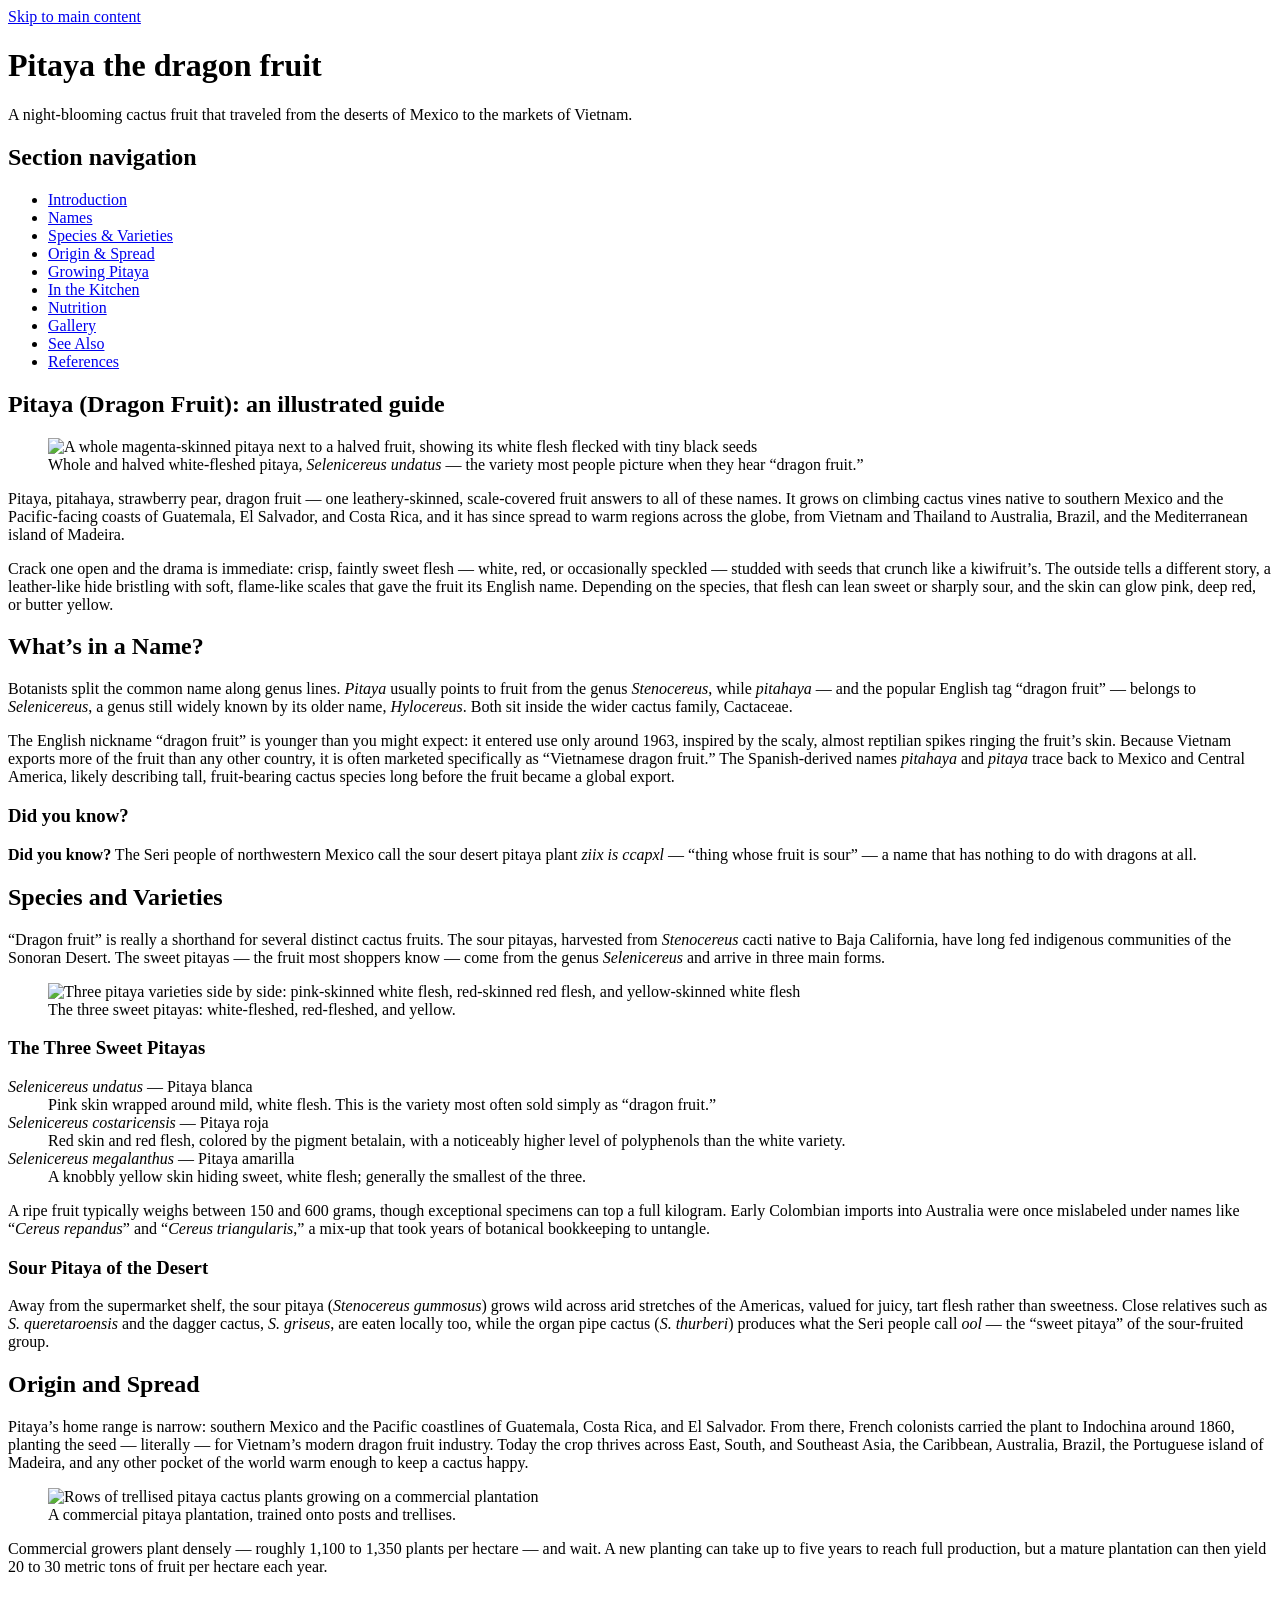
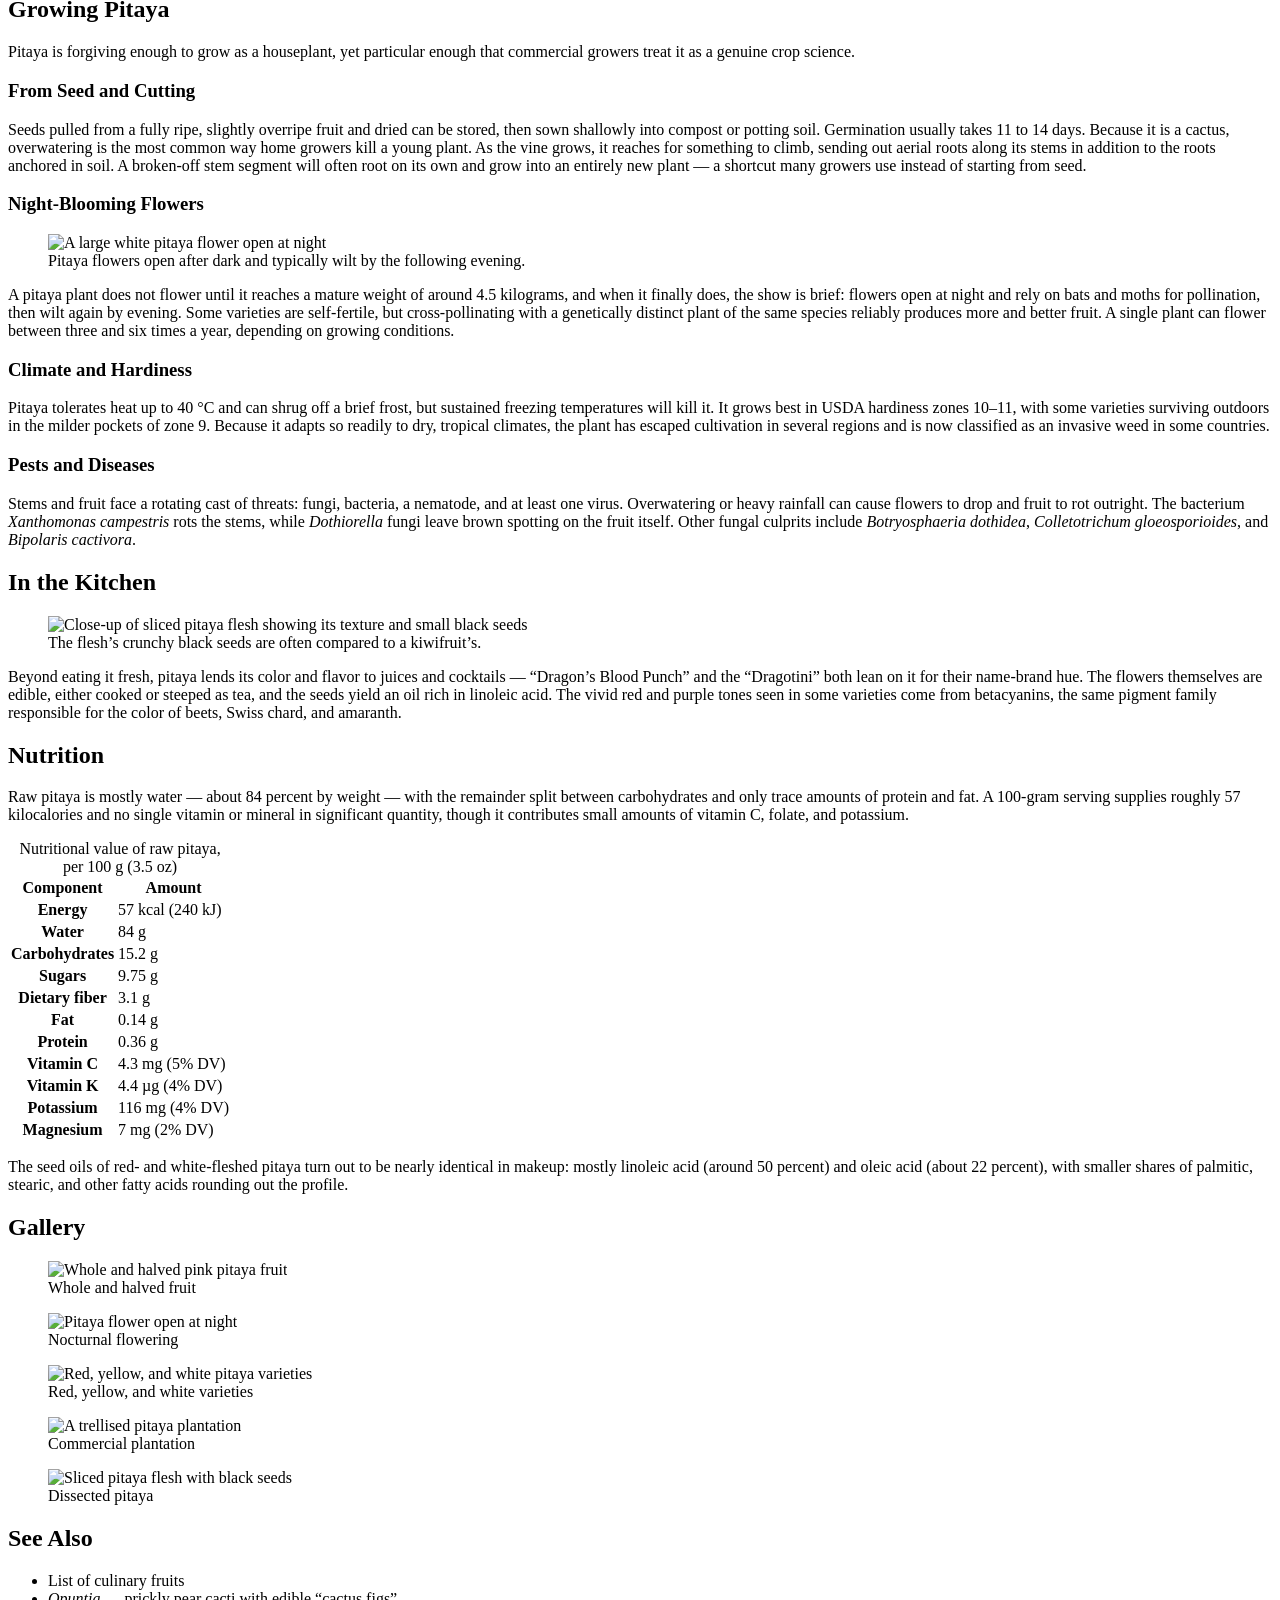
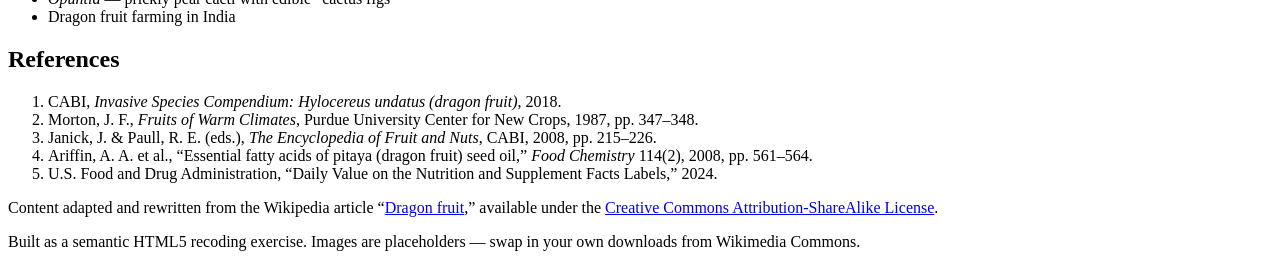
==== dragon-fruit.html @ e39b981f "base wikpedia file linked and set up, still need to add images to the images folder" ====
<!doctype html>
<html lang="en">
<head>
<meta charset="utf-8">
<meta name="viewport" content="width=device-width, initial-scale=1">
<title>Pitaya (Dragon Fruit) — An Illustrated Guide</title>
<meta name="description" content="A semantic HTML5 guide to pitaya, the dragon fruit: names, species, cultivation, culinary uses, and nutrition.">
<link rel="preconnect" href="https://fonts.googleapis.com">
<link rel="preconnect" href="https://fonts.gstatic.com" crossorigin>
<link href="https://fonts.googleapis.com/css2?family=Fraunces:opsz,wght@9..144,500;9..144,600;9..144,700&family=Source+Sans+3:wght@400;600;700&display=swap" rel="stylesheet">
<link rel="stylesheet" href="css/styles.css">
</head>
<body>

<a class="sr-only" href="#main-content">Skip to main content</a>

<header class="site-header">
  <div class="header-inner">
    <h1>Pitaya <span class="subtitle">the dragon fruit</span></h1>
    <p class="tagline">A night-blooming cactus fruit that traveled from the deserts of Mexico to the markets of Vietnam.</p>
  </div>

  <nav class="site-nav" aria-label="Section navigation">
    <h2 class="sr-only">Section navigation</h2>
    <ul>
      <li><a href="#introduction">Introduction</a></li>
      <li><a href="#names">Names</a></li>
      <li><a href="#species">Species &amp; Varieties</a></li>
      <li><a href="#origin">Origin &amp; Spread</a></li>
      <li><a href="#cultivation">Growing Pitaya</a></li>
      <li><a href="#culinary-uses">In the Kitchen</a></li>
      <li><a href="#nutrition">Nutrition</a></li>
      <li><a href="#gallery">Gallery</a></li>
      <li><a href="#see-also">See Also</a></li>
      <li><a href="#references">References</a></li>
    </ul>
  </nav>
</header>

<main id="main-content">
  <article>
    <h2 class="sr-only">Pitaya (Dragon Fruit): an illustrated guide</h2>

    <figure class="lead-figure">
      <img src="images/pitaya-hero.jpg" width="800" height="600"
           alt="A whole magenta-skinned pitaya next to a halved fruit, showing its white flesh flecked with tiny black seeds">
      <figcaption>Whole and halved white-fleshed pitaya, <em>Selenicereus undatus</em> — the variety most people picture when they hear &ldquo;dragon fruit.&rdquo;</figcaption>
    </figure>

    <p id="introduction" class="lead">
      Pitaya, pitahaya, strawberry pear, dragon fruit — one leathery-skinned, scale-covered fruit answers to
      all of these names. It grows on climbing cactus vines native to southern Mexico and the Pacific-facing
      coasts of Guatemala, El Salvador, and Costa Rica, and it has since spread to warm regions across the
      globe, from Vietnam and Thailand to Australia, Brazil, and the Mediterranean island of Madeira.
    </p>
    <p>
      Crack one open and the drama is immediate: crisp, faintly sweet flesh — white, red, or occasionally
      speckled — studded with seeds that crunch like a kiwifruit&rsquo;s. The outside tells a different story,
      a leather-like hide bristling with soft, flame-like scales that gave the fruit its English name. Depending
      on the species, that flesh can lean sweet or sharply sour, and the skin can glow pink, deep red, or
      butter yellow.
    </p>

    <section id="names" aria-labelledby="names-heading">
      <h2 id="names-heading">What&rsquo;s in a Name?</h2>
      <p>
        Botanists split the common name along genus lines. <em>Pitaya</em> usually points to fruit from the
        genus <em>Stenocereus</em>, while <em>pitahaya</em> — and the popular English tag &ldquo;dragon
        fruit&rdquo; — belongs to <em>Selenicereus</em>, a genus still widely known by its older name,
        <em>Hylocereus</em>. Both sit inside the wider cactus family, Cactaceae.
      </p>
      <p>
        The English nickname &ldquo;dragon fruit&rdquo; is younger than you might expect: it entered use only
        around 1963, inspired by the scaly, almost reptilian spikes ringing the fruit&rsquo;s skin. Because
        Vietnam exports more of the fruit than any other country, it is often marketed specifically as
        &ldquo;Vietnamese dragon fruit.&rdquo; The Spanish-derived names <em>pitahaya</em> and <em>pitaya</em>
        trace back to Mexico and Central America, likely describing tall, fruit-bearing cactus species long
        before the fruit became a global export.
      </p>
      <aside class="fact-box">
        <h3 class="sr-only">Did you know?</h3>
        <p>
          <strong>Did you know?</strong> The Seri people of northwestern Mexico call the sour desert pitaya
          plant <em>ziix is ccapxl</em> — &ldquo;thing whose fruit is sour&rdquo; — a name that has nothing
          to do with dragons at all.
        </p>
      </aside>
    </section>

    <section id="species" aria-labelledby="species-heading">
      <h2 id="species-heading">Species and Varieties</h2>
      <p>
        &ldquo;Dragon fruit&rdquo; is really a shorthand for several distinct cactus fruits. The sour
        pitayas, harvested from <em>Stenocereus</em> cacti native to Baja California, have long fed
        indigenous communities of the Sonoran Desert. The sweet pitayas — the fruit most shoppers know —
        come from the genus <em>Selenicereus</em> and arrive in three main forms.
      </p>

      <figure>
        <img src="images/pitaya-varieties.jpg" width="760" height="420"
             alt="Three pitaya varieties side by side: pink-skinned white flesh, red-skinned red flesh, and yellow-skinned white flesh">
        <figcaption>The three sweet pitayas: white-fleshed, red-fleshed, and yellow.</figcaption>
      </figure>

      <section id="sweet-pitaya" aria-labelledby="sweet-pitaya-heading">
        <h3 id="sweet-pitaya-heading">The Three Sweet Pitayas</h3>
        <dl class="species-list">
          <dt><em>Selenicereus undatus</em> &mdash; Pitaya blanca</dt>
          <dd>Pink skin wrapped around mild, white flesh. This is the variety most often sold simply as
            &ldquo;dragon fruit.&rdquo;</dd>
          <dt><em>Selenicereus costaricensis</em> &mdash; Pitaya roja</dt>
          <dd>Red skin and red flesh, colored by the pigment betalain, with a noticeably higher level of
            polyphenols than the white variety.</dd>
          <dt><em>Selenicereus megalanthus</em> &mdash; Pitaya amarilla</dt>
          <dd>A knobbly yellow skin hiding sweet, white flesh; generally the smallest of the three.</dd>
        </dl>
        <p>
          A ripe fruit typically weighs between 150 and 600 grams, though exceptional specimens can top a
          full kilogram. Early Colombian imports into Australia were once mislabeled under names like
          &ldquo;<em>Cereus repandus</em>&rdquo; and &ldquo;<em>Cereus triangularis</em>,&rdquo; a mix-up that
          took years of botanical bookkeeping to untangle.
        </p>
      </section>

      <section id="sour-pitaya" aria-labelledby="sour-pitaya-heading">
        <h3 id="sour-pitaya-heading">Sour Pitaya of the Desert</h3>
        <p>
          Away from the supermarket shelf, the sour pitaya (<em>Stenocereus gummosus</em>) grows wild across
          arid stretches of the Americas, valued for juicy, tart flesh rather than sweetness. Close relatives
          such as <em>S. queretaroensis</em> and the dagger cactus, <em>S. griseus</em>, are eaten locally
          too, while the organ pipe cactus (<em>S. thurberi</em>) produces what the Seri people call
          <em>ool</em> — the &ldquo;sweet pitaya&rdquo; of the sour-fruited group.
        </p>
      </section>
    </section>

    <section id="origin" aria-labelledby="origin-heading">
      <h2 id="origin-heading">Origin and Spread</h2>
      <p>
        Pitaya&rsquo;s home range is narrow: southern Mexico and the Pacific coastlines of Guatemala, Costa
        Rica, and El Salvador. From there, French colonists carried the plant to Indochina around 1860,
        planting the seed — literally — for Vietnam&rsquo;s modern dragon fruit industry. Today the crop
        thrives across East, South, and Southeast Asia, the Caribbean, Australia, Brazil, the Portuguese
        island of Madeira, and any other pocket of the world warm enough to keep a cactus happy.
      </p>
      <figure>
        <img src="images/pitaya-plantation.jpg" width="760" height="460"
             alt="Rows of trellised pitaya cactus plants growing on a commercial plantation">
        <figcaption>A commercial pitaya plantation, trained onto posts and trellises.</figcaption>
      </figure>
      <p>
        Commercial growers plant densely — roughly 1,100 to 1,350 plants per hectare — and wait. A new
        planting can take up to five years to reach full production, but a mature plantation can then yield
        20 to 30 metric tons of fruit per hectare each year.
      </p>
    </section>

    <section id="cultivation" aria-labelledby="cultivation-heading">
      <h2 id="cultivation-heading">Growing Pitaya</h2>
      <p>
        Pitaya is forgiving enough to grow as a houseplant, yet particular enough that commercial growers
        treat it as a genuine crop science.
      </p>

      <section id="propagation" aria-labelledby="propagation-heading">
        <h3 id="propagation-heading">From Seed and Cutting</h3>
        <p>
          Seeds pulled from a fully ripe, slightly overripe fruit and dried can be stored, then sown shallowly
          into compost or potting soil. Germination usually takes 11 to 14 days. Because it is a cactus,
          overwatering is the most common way home growers kill a young plant. As the vine grows, it reaches
          for something to climb, sending out aerial roots along its stems in addition to the roots anchored
          in soil. A broken-off stem segment will often root on its own and grow into an entirely new plant —
          a shortcut many growers use instead of starting from seed.
        </p>
      </section>

      <section id="flowering" aria-labelledby="flowering-heading">
        <h3 id="flowering-heading">Night-Blooming Flowers</h3>
        <figure>
          <img src="images/pitaya-flower.jpg" width="640" height="480"
               alt="A large white pitaya flower open at night">
          <figcaption>Pitaya flowers open after dark and typically wilt by the following evening.</figcaption>
        </figure>
        <p>
          A pitaya plant does not flower until it reaches a mature weight of around 4.5 kilograms, and when it
          finally does, the show is brief: flowers open at night and rely on bats and moths for pollination,
          then wilt again by evening. Some varieties are self-fertile, but cross-pollinating with a genetically
          distinct plant of the same species reliably produces more and better fruit. A single plant can flower
          between three and six times a year, depending on growing conditions.
        </p>
      </section>

      <section id="climate" aria-labelledby="climate-heading">
        <h3 id="climate-heading">Climate and Hardiness</h3>
        <p>
          Pitaya tolerates heat up to 40&nbsp;&deg;C and can shrug off a brief frost, but sustained freezing
          temperatures will kill it. It grows best in USDA hardiness zones 10&ndash;11, with some varieties
          surviving outdoors in the milder pockets of zone 9. Because it adapts so readily to dry, tropical
          climates, the plant has escaped cultivation in several regions and is now classified as an invasive
          weed in some countries.
        </p>
      </section>

      <section id="pests" aria-labelledby="pests-heading">
        <h3 id="pests-heading">Pests and Diseases</h3>
        <p>
          Stems and fruit face a rotating cast of threats: fungi, bacteria, a nematode, and at least one virus.
          Overwatering or heavy rainfall can cause flowers to drop and fruit to rot outright. The bacterium
          <em>Xanthomonas campestris</em> rots the stems, while <em>Dothiorella</em> fungi leave brown spotting
          on the fruit itself. Other fungal culprits include <em>Botryosphaeria dothidea</em>,
          <em>Colletotrichum gloeosporioides</em>, and <em>Bipolaris cactivora</em>.
        </p>
      </section>
    </section>

    <section id="culinary-uses" aria-labelledby="culinary-heading">
      <h2 id="culinary-heading">In the Kitchen</h2>
      <figure>
        <img src="images/pitaya-sliced.jpg" width="640" height="480"
             alt="Close-up of sliced pitaya flesh showing its texture and small black seeds">
        <figcaption>The flesh&rsquo;s crunchy black seeds are often compared to a kiwifruit&rsquo;s.</figcaption>
      </figure>
      <p>
        Beyond eating it fresh, pitaya lends its color and flavor to juices and cocktails — &ldquo;Dragon&rsquo;s
        Blood Punch&rdquo; and the &ldquo;Dragotini&rdquo; both lean on it for their name-brand hue. The
        flowers themselves are edible, either cooked or steeped as tea, and the seeds yield an oil rich in
        linoleic acid. The vivid red and purple tones seen in some varieties come from betacyanins, the same
        pigment family responsible for the color of beets, Swiss chard, and amaranth.
      </p>
    </section>

    <section id="nutrition" aria-labelledby="nutrition-heading">
      <h2 id="nutrition-heading">Nutrition</h2>
      <p>
        Raw pitaya is mostly water — about 84 percent by weight — with the remainder split between
        carbohydrates and only trace amounts of protein and fat. A 100-gram serving supplies roughly 57
        kilocalories and no single vitamin or mineral in significant quantity, though it contributes small
        amounts of vitamin C, folate, and potassium.
      </p>
      <table>
        <caption>Nutritional value of raw pitaya, per 100&nbsp;g (3.5&nbsp;oz)</caption>
        <thead>
          <tr>
            <th scope="col">Component</th>
            <th scope="col">Amount</th>
          </tr>
        </thead>
        <tbody>
          <tr><th scope="row">Energy</th><td>57&nbsp;kcal (240&nbsp;kJ)</td></tr>
          <tr><th scope="row">Water</th><td>84&nbsp;g</td></tr>
          <tr><th scope="row">Carbohydrates</th><td>15.2&nbsp;g</td></tr>
          <tr><th scope="row">Sugars</th><td>9.75&nbsp;g</td></tr>
          <tr><th scope="row">Dietary fiber</th><td>3.1&nbsp;g</td></tr>
          <tr><th scope="row">Fat</th><td>0.14&nbsp;g</td></tr>
          <tr><th scope="row">Protein</th><td>0.36&nbsp;g</td></tr>
          <tr><th scope="row">Vitamin C</th><td>4.3&nbsp;mg (5% DV)</td></tr>
          <tr><th scope="row">Vitamin K</th><td>4.4&nbsp;&micro;g (4% DV)</td></tr>
          <tr><th scope="row">Potassium</th><td>116&nbsp;mg (4% DV)</td></tr>
          <tr><th scope="row">Magnesium</th><td>7&nbsp;mg (2% DV)</td></tr>
        </tbody>
      </table>
      <p>
        The seed oils of red- and white-fleshed pitaya turn out to be nearly identical in makeup: mostly
        linoleic acid (around 50 percent) and oleic acid (about 22 percent), with smaller shares of palmitic,
        stearic, and other fatty acids rounding out the profile.
      </p>
    </section>

    <section id="gallery" aria-labelledby="gallery-heading">
      <h2 id="gallery-heading">Gallery</h2>
      <div class="gallery-grid">
        <figure>
          <img src="images/pitaya-hero.jpg" width="800" height="600" alt="Whole and halved pink pitaya fruit">
          <figcaption>Whole and halved fruit</figcaption>
        </figure>
        <figure>
          <img src="images/pitaya-flower.jpg" width="640" height="480" alt="Pitaya flower open at night">
          <figcaption>Nocturnal flowering</figcaption>
        </figure>
        <figure>
          <img src="images/pitaya-varieties.jpg" width="760" height="420" alt="Red, yellow, and white pitaya varieties">
          <figcaption>Red, yellow, and white varieties</figcaption>
        </figure>
        <figure>
          <img src="images/pitaya-plantation.jpg" width="760" height="460" alt="A trellised pitaya plantation">
          <figcaption>Commercial plantation</figcaption>
        </figure>
        <figure>
          <img src="images/pitaya-sliced.jpg" width="640" height="480" alt="Sliced pitaya flesh with black seeds">
          <figcaption>Dissected pitaya</figcaption>
        </figure>
      </div>
    </section>

    <footer class="article-footer">
      <section id="see-also" aria-labelledby="see-also-heading">
        <h2 id="see-also-heading">See Also</h2>
        <ul>
          <li>List of culinary fruits</li>
          <li><em>Opuntia</em> — prickly pear cacti with edible &ldquo;cactus figs&rdquo;</li>
          <li>Dragon fruit farming in India</li>
        </ul>
      </section>

      <section id="references" aria-labelledby="references-heading">
        <h2 id="references-heading">References</h2>
        <ol class="references">
          <li>CABI, <cite>Invasive Species Compendium: Hylocereus undatus (dragon fruit)</cite>, 2018.</li>
          <li>Morton, J. F., <cite>Fruits of Warm Climates</cite>, Purdue University Center for New Crops, 1987, pp. 347&ndash;348.</li>
          <li>Janick, J. &amp; Paull, R. E. (eds.), <cite>The Encyclopedia of Fruit and Nuts</cite>, CABI, 2008, pp. 215&ndash;226.</li>
          <li>Ariffin, A. A. et al., &ldquo;Essential fatty acids of pitaya (dragon fruit) seed oil,&rdquo; <cite>Food Chemistry</cite> 114(2), 2008, pp. 561&ndash;564.</li>
          <li>U.S. Food and Drug Administration, &ldquo;Daily Value on the Nutrition and Supplement Facts Labels,&rdquo; 2024.</li>
        </ol>
        <p class="attribution">
          Content adapted and rewritten from the Wikipedia article
          &ldquo;<a href="https://en.wikipedia.org/wiki/Dragon_fruit">Dragon fruit</a>,&rdquo;
          available under the <a href="https://creativecommons.org/licenses/by-sa/4.0/">Creative Commons
          Attribution-ShareAlike License</a>.
        </p>
      </section>
    </footer>

  </article>
</main>

<footer class="site-footer">
  <p>Built as a semantic HTML5 recoding exercise. Images are placeholders — swap in your own downloads from Wikimedia Commons.</p>
</footer>

</body>
</html>
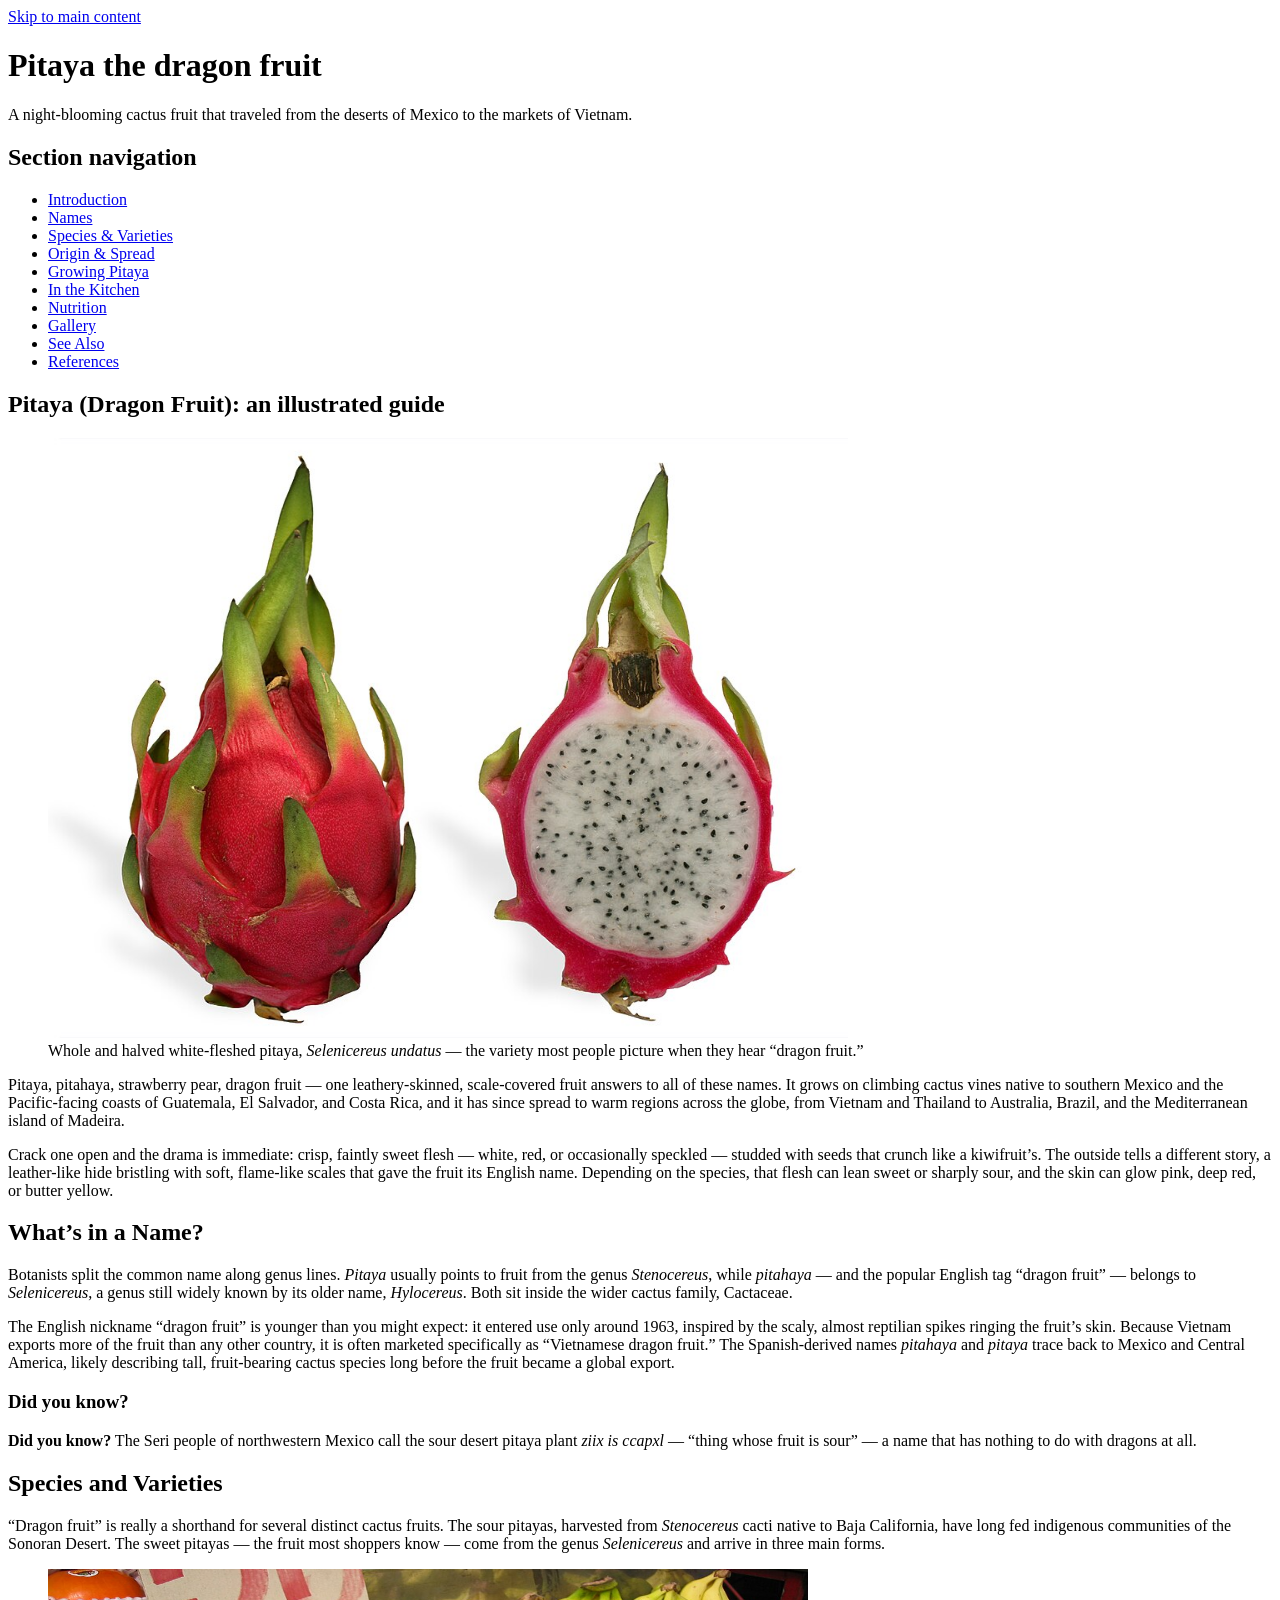
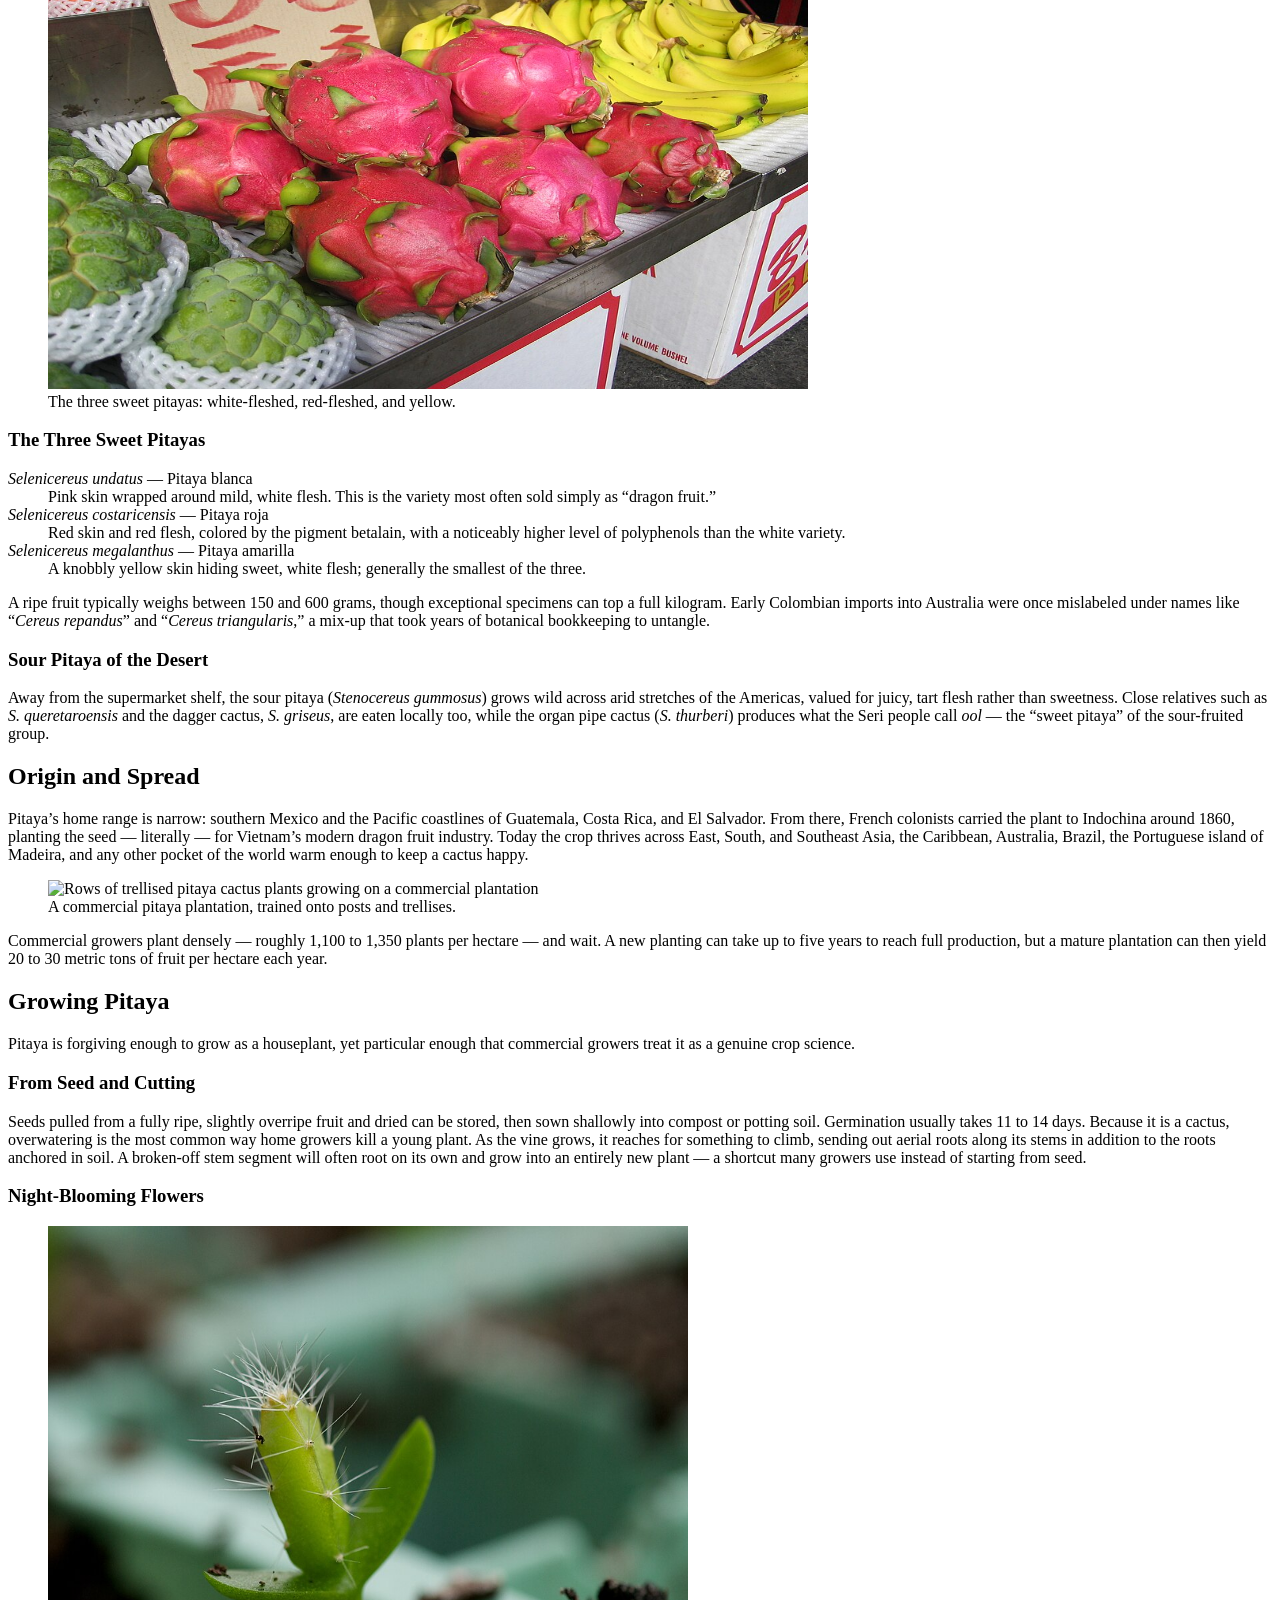
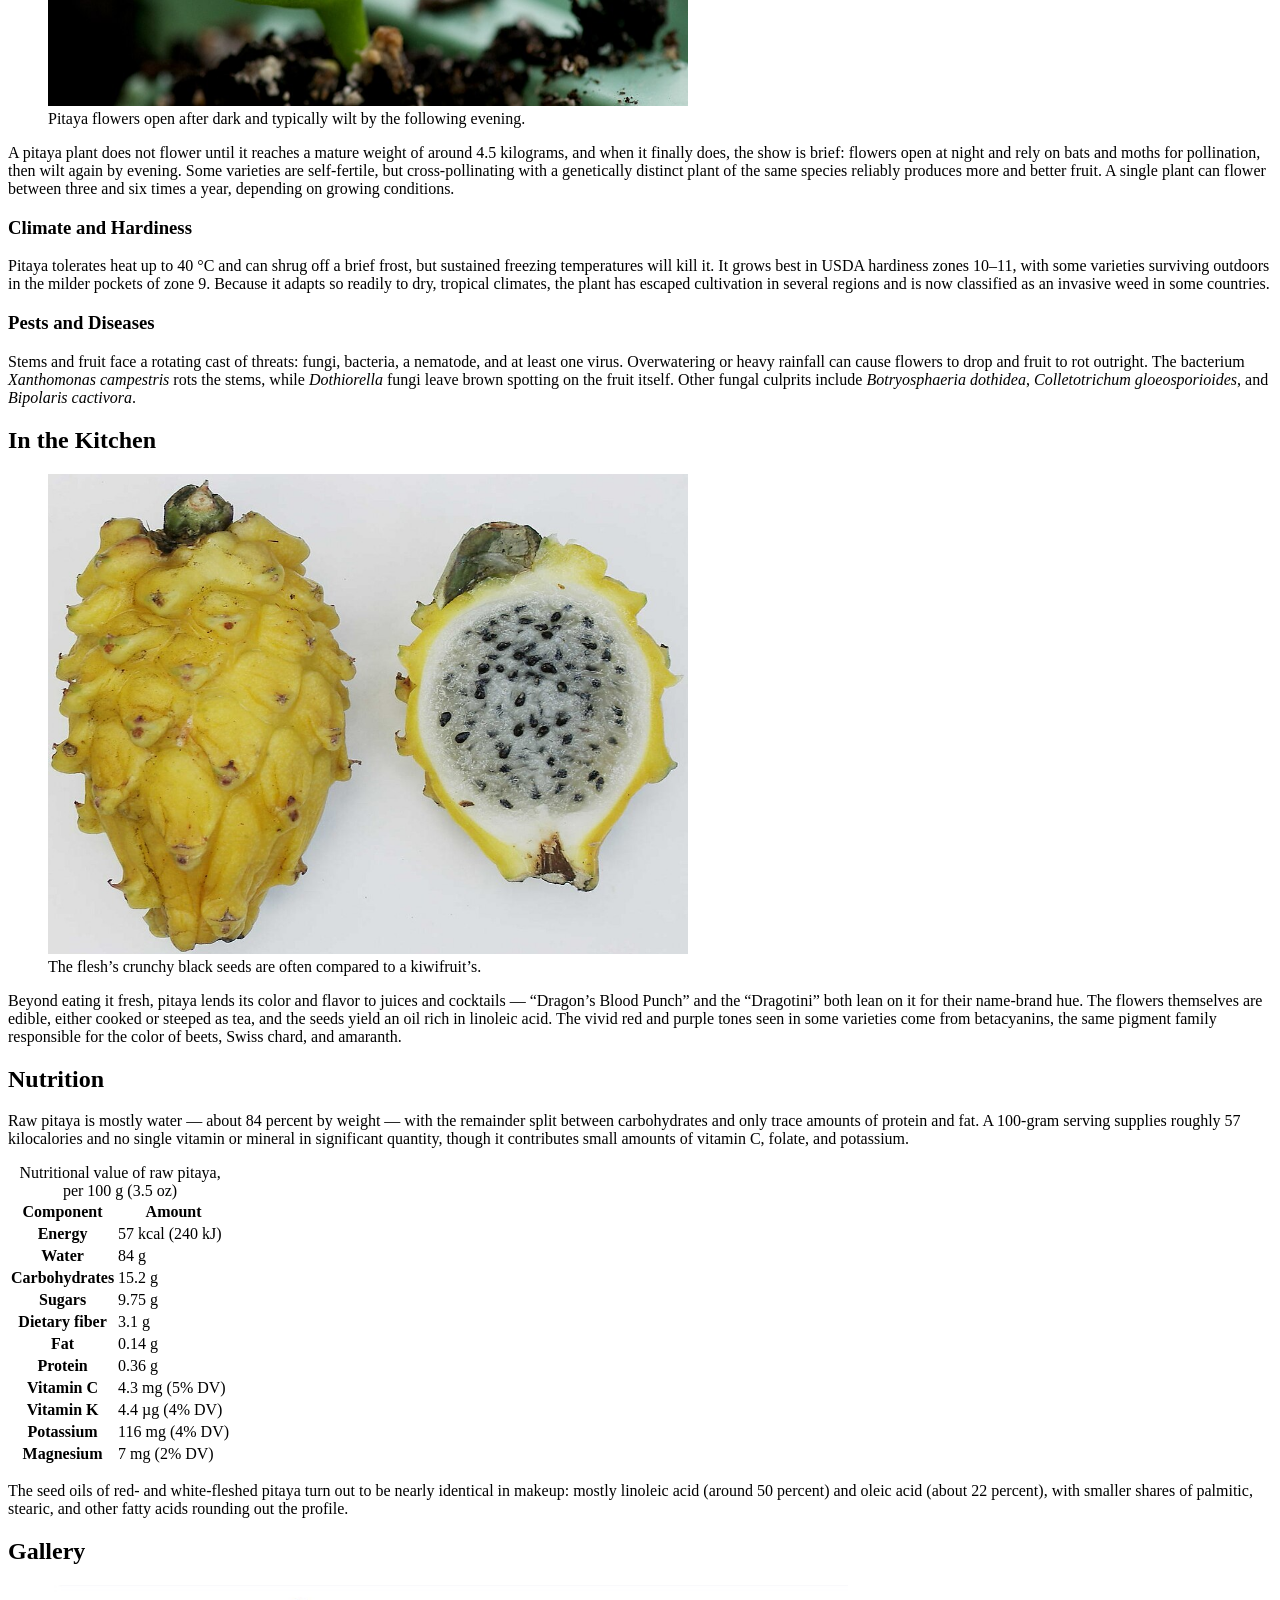
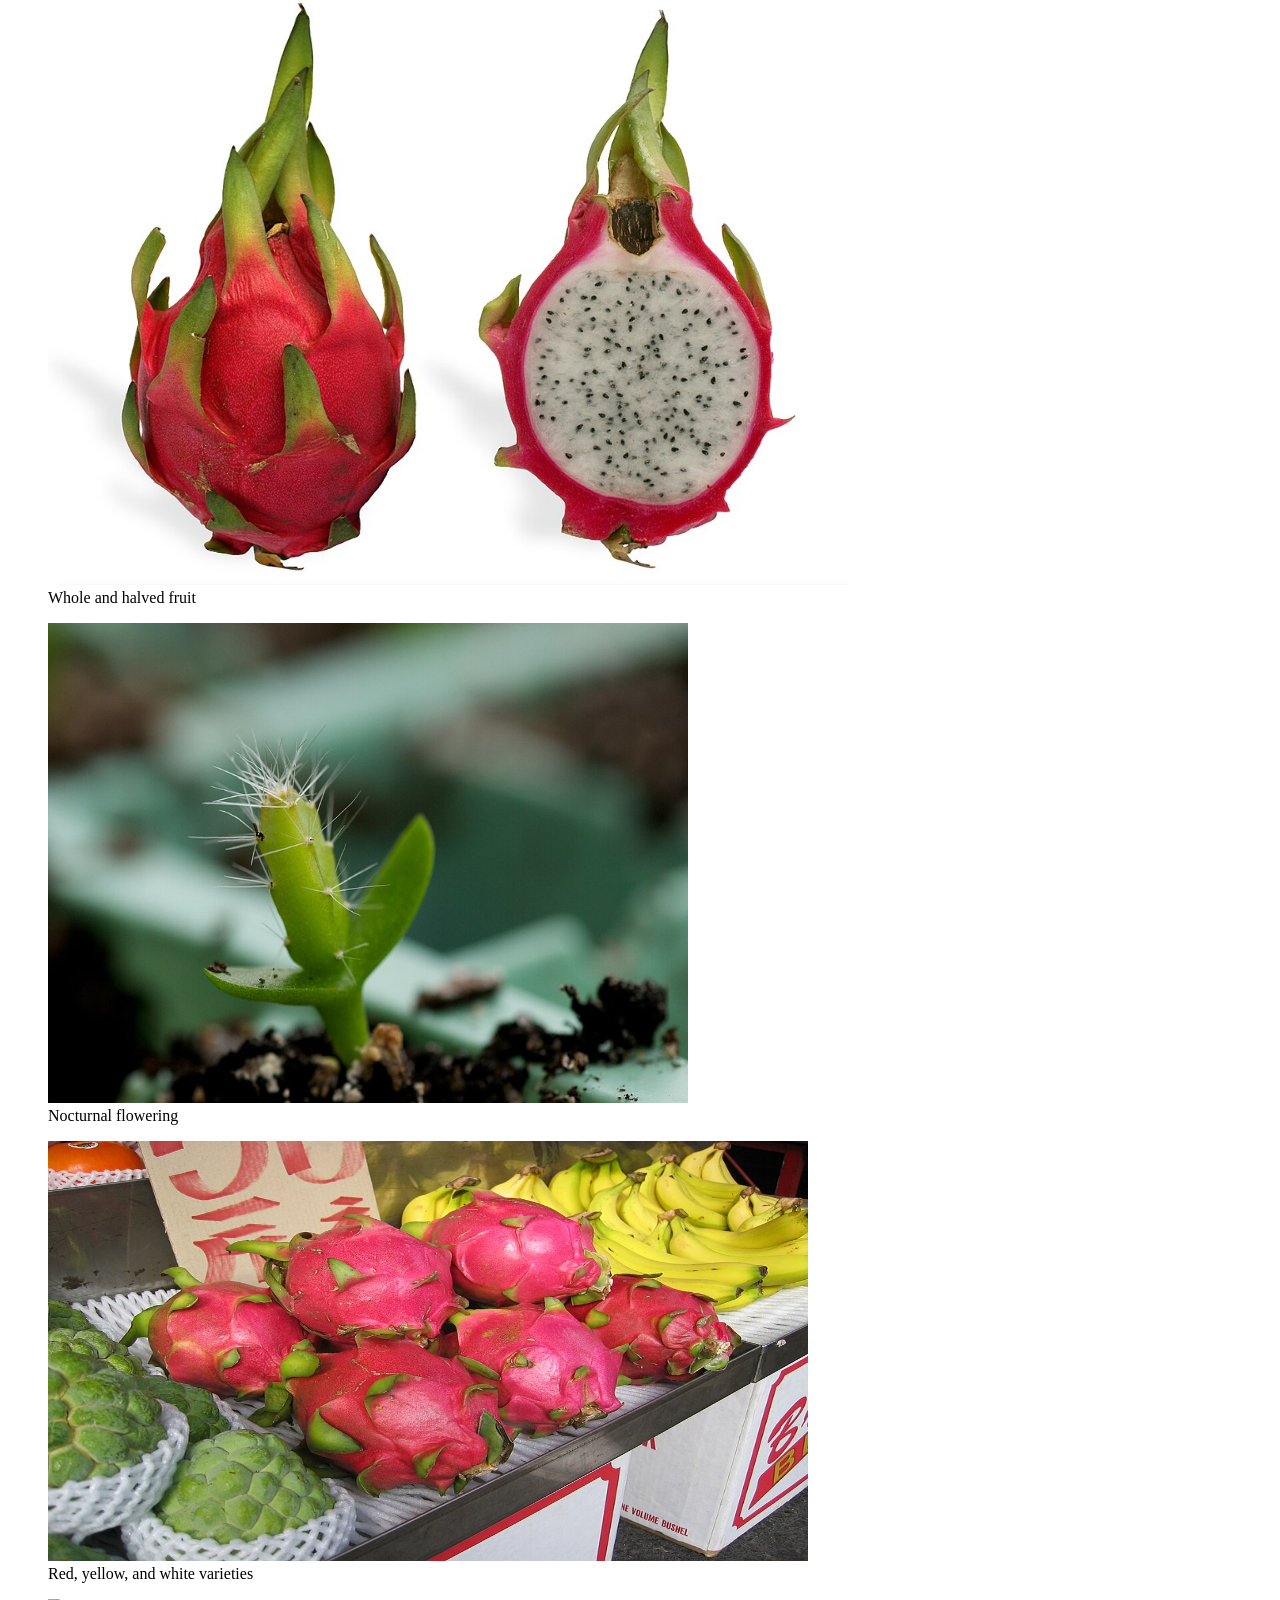
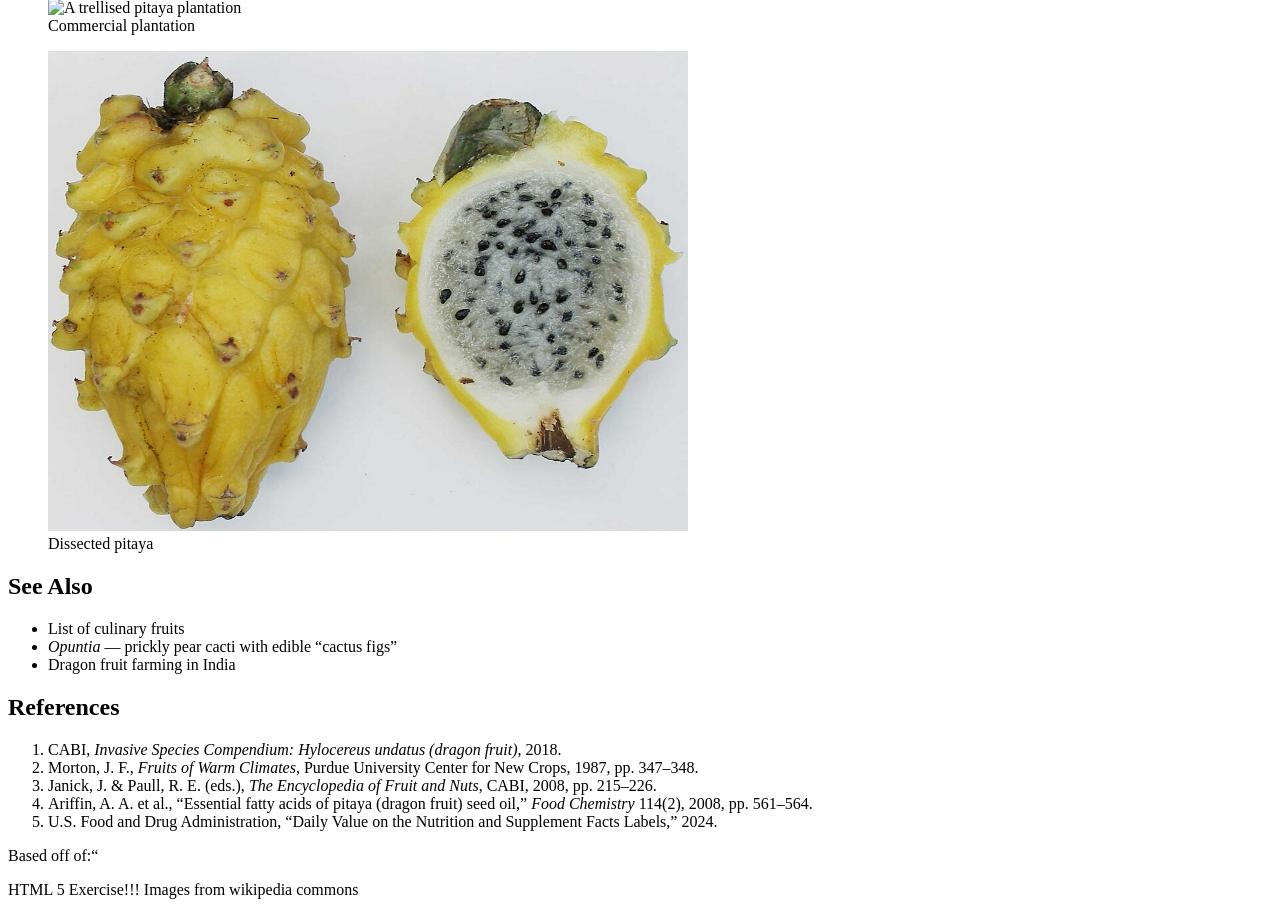
==== commit b4a765f7: "image adding?!" ====
--- a/dragon-fruit.html
+++ b/dragon-fruit.html
@@ -312,10 +312,7 @@
           <li>U.S. Food and Drug Administration, &ldquo;Daily Value on the Nutrition and Supplement Facts Labels,&rdquo; 2024.</li>
         </ol>
         <p class="attribution">
-          Content adapted and rewritten from the Wikipedia article
-          &ldquo;<a href="https://en.wikipedia.org/wiki/Dragon_fruit">Dragon fruit</a>,&rdquo;
-          available under the <a href="https://creativecommons.org/licenses/by-sa/4.0/">Creative Commons
-          Attribution-ShareAlike License</a>.
+          Based off of:&ldquo;<a href="https://en.wikipedia.org/wiki/Dragon_fruit"></a>
         </p>
       </section>
     </footer>
@@ -324,7 +321,7 @@
 </main>
 
 <footer class="site-footer">
-  <p>Built as a semantic HTML5 recoding exercise. Images are placeholders — swap in your own downloads from Wikimedia Commons.</p>
+  <p>HTML 5 Exercise!!! Images from wikipedia commons</p>
 </footer>
 
 </body>
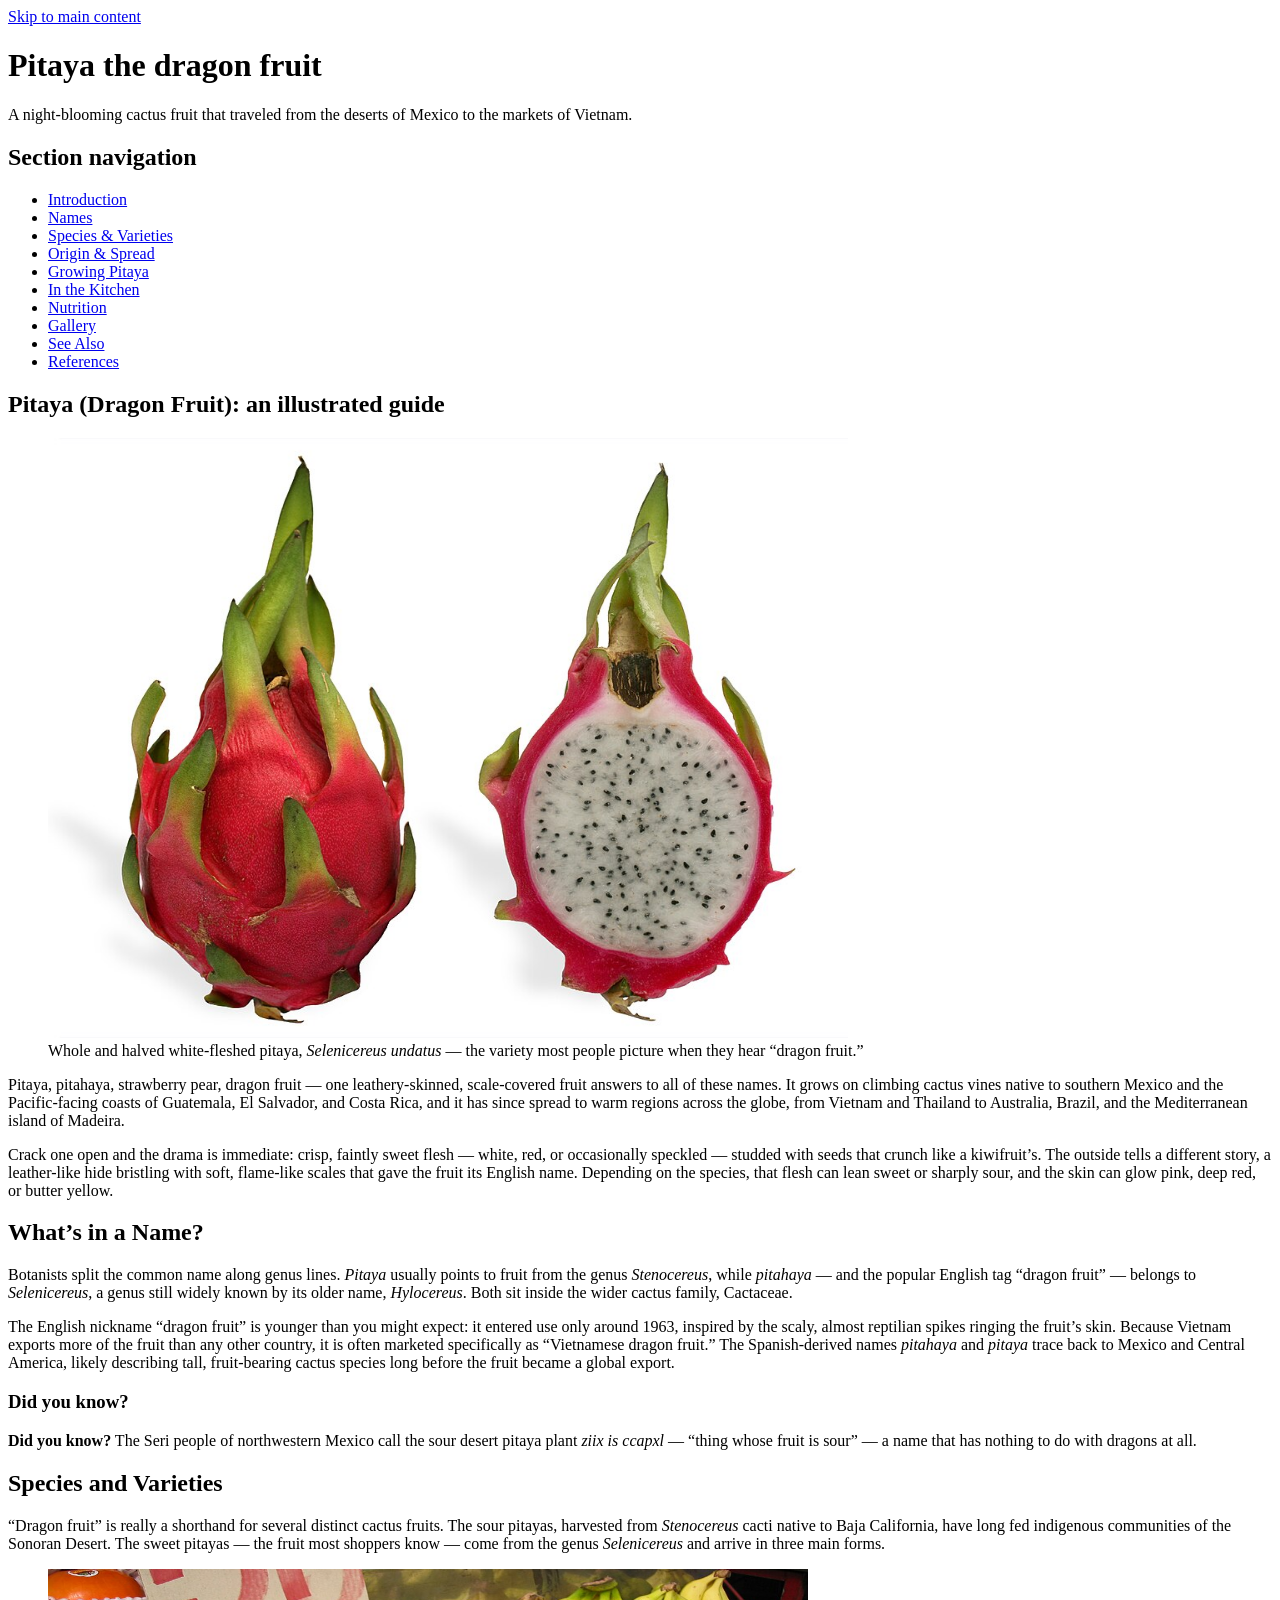
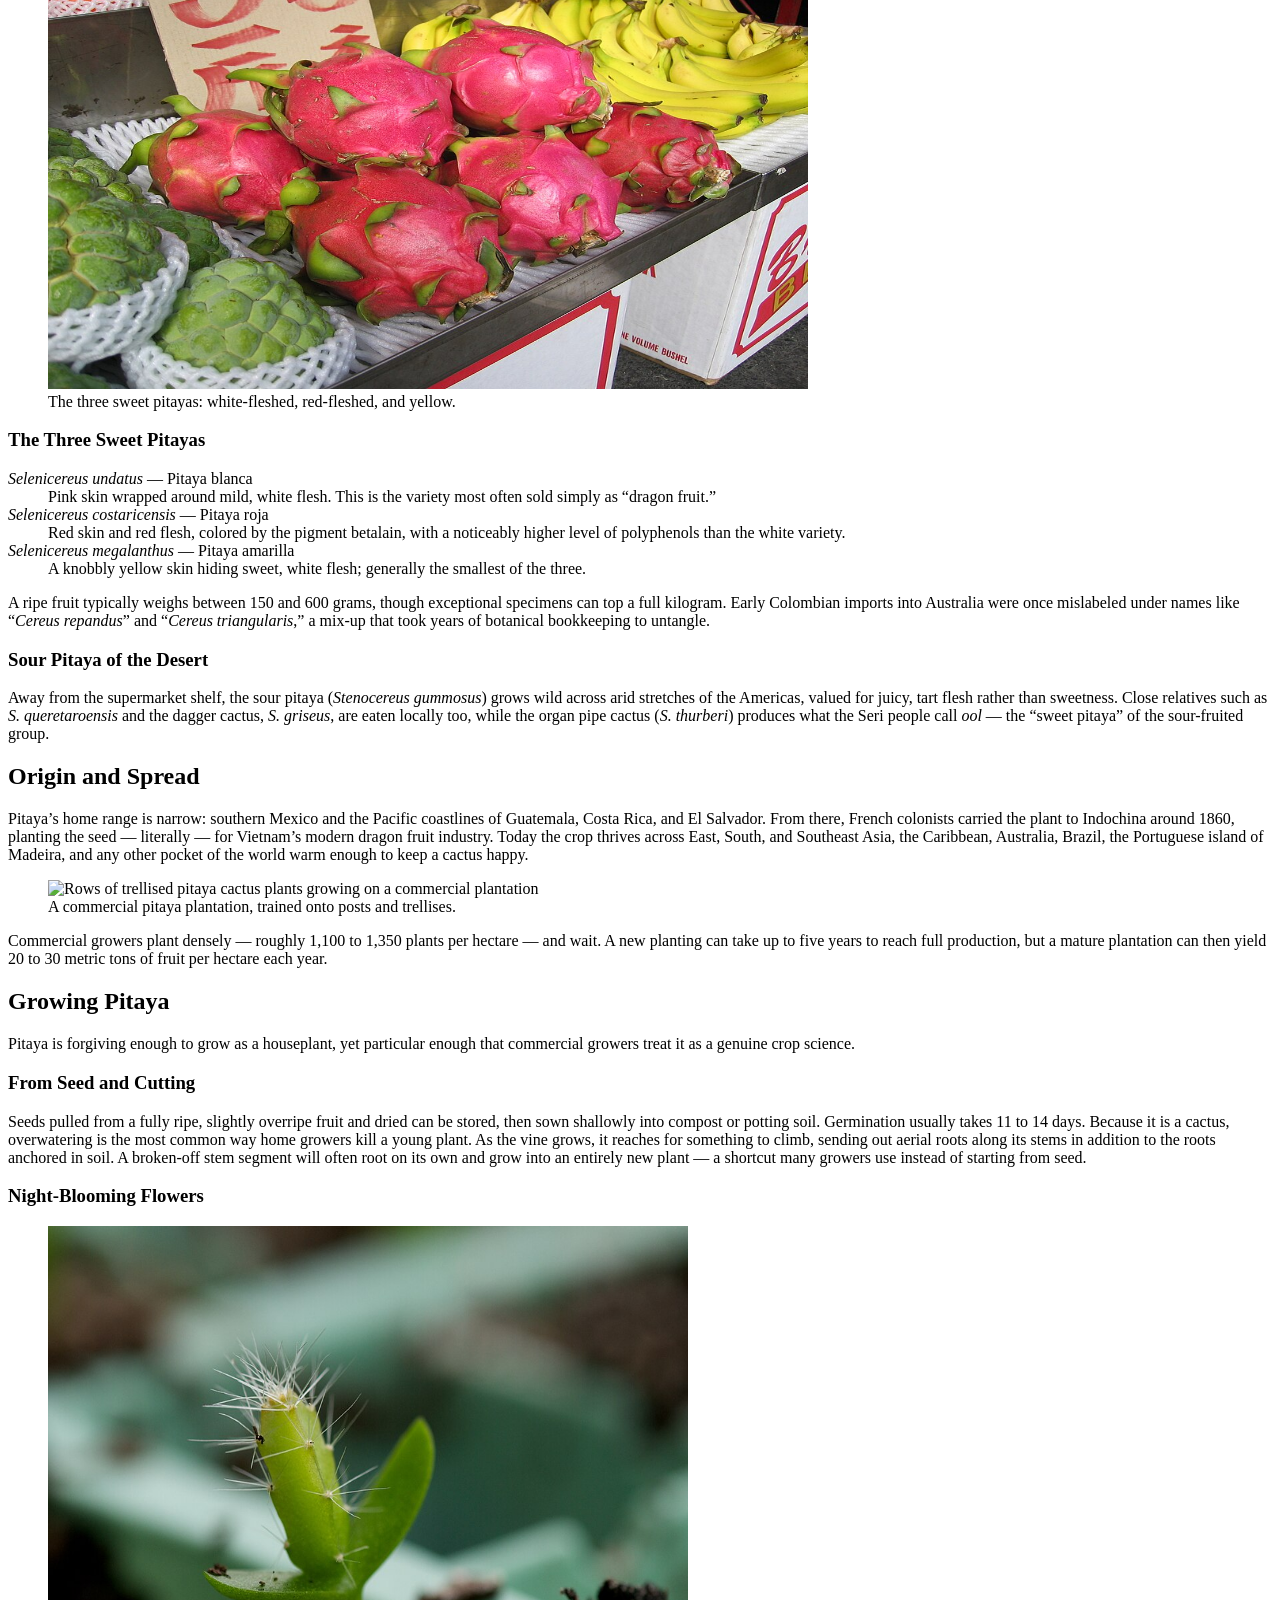
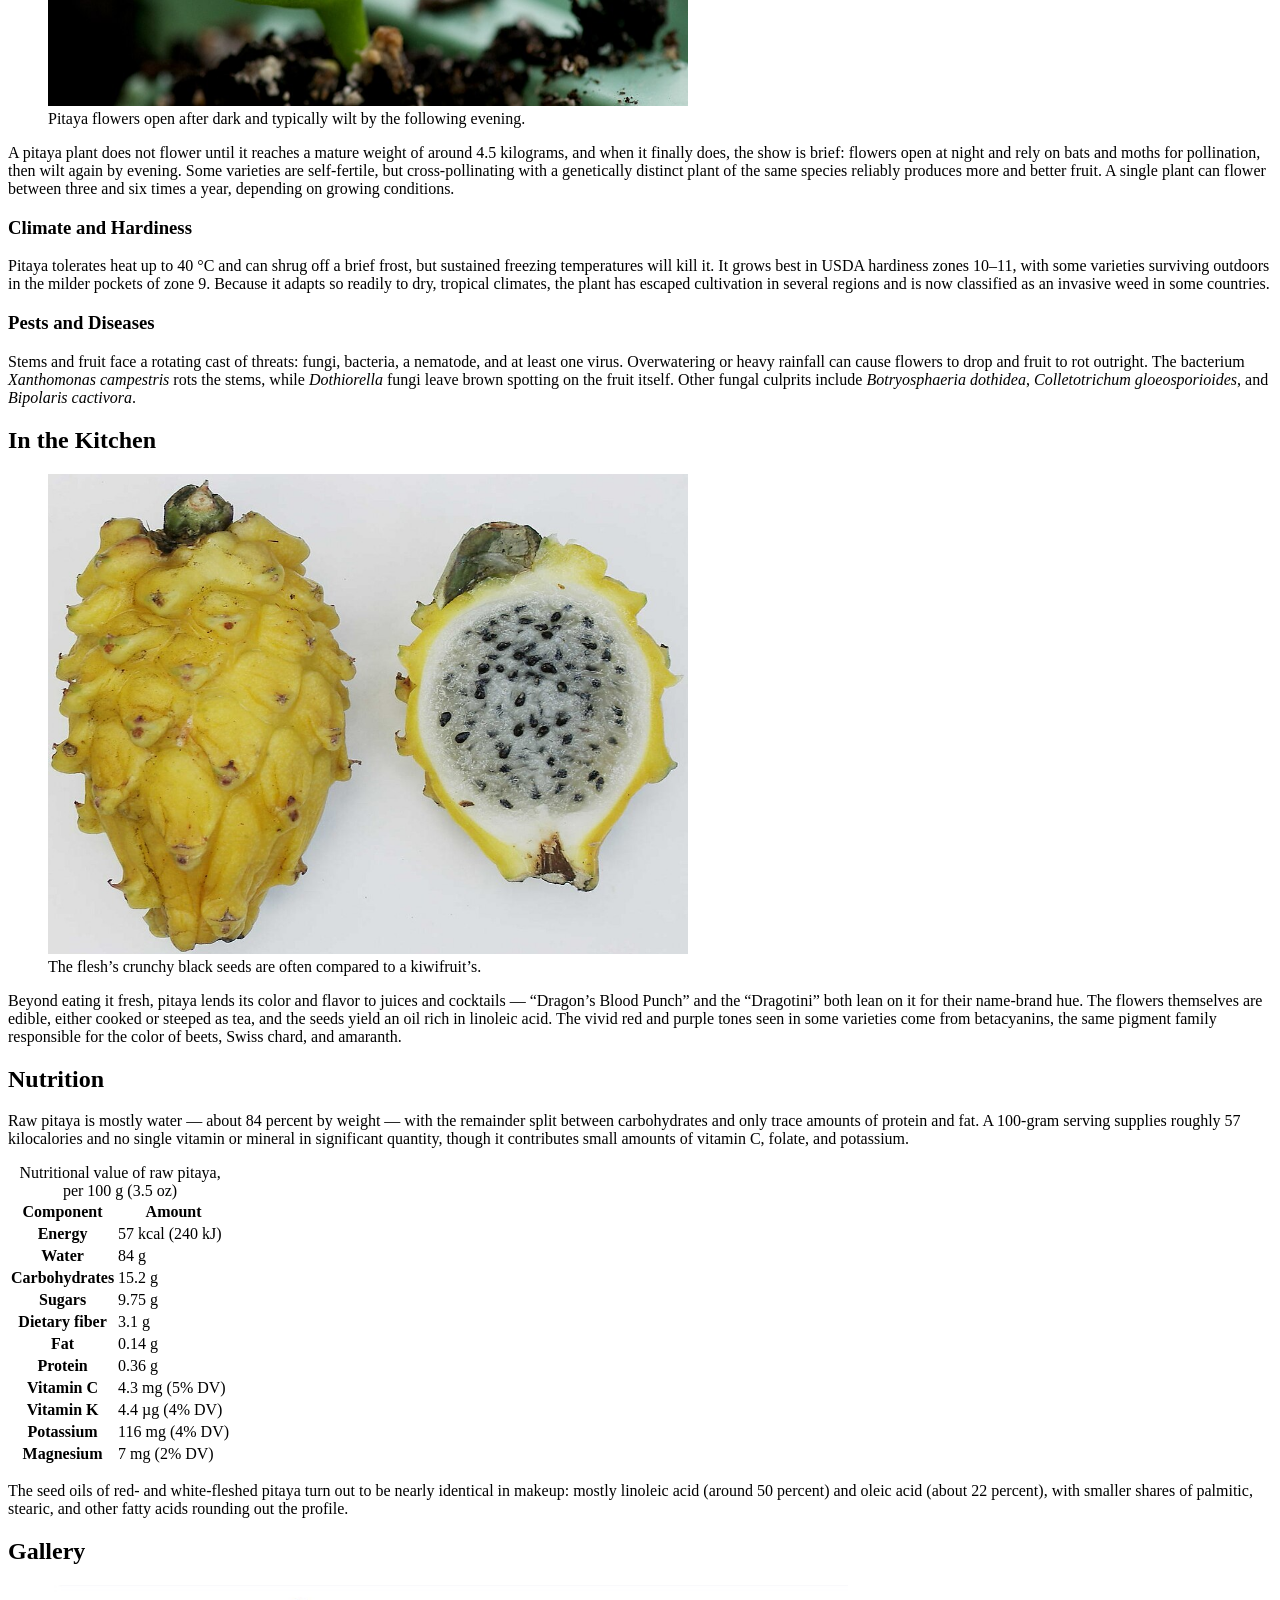
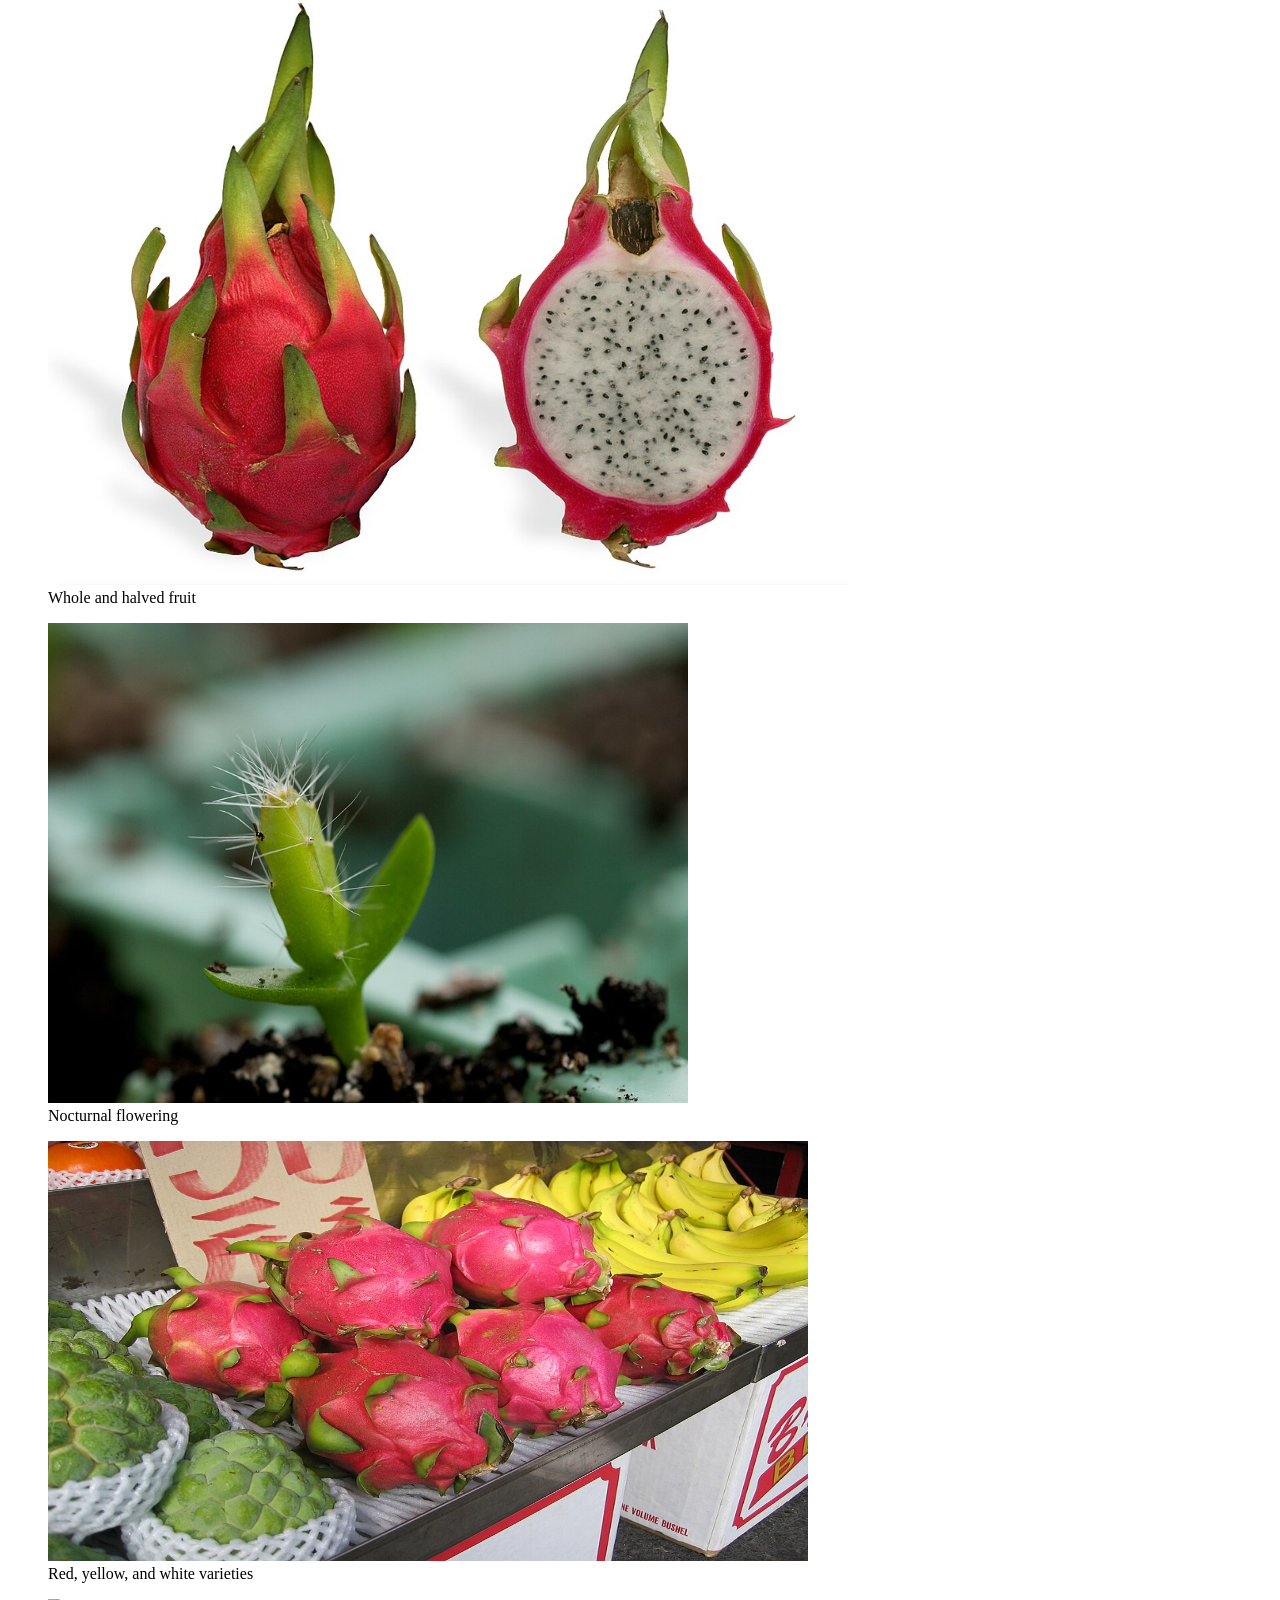
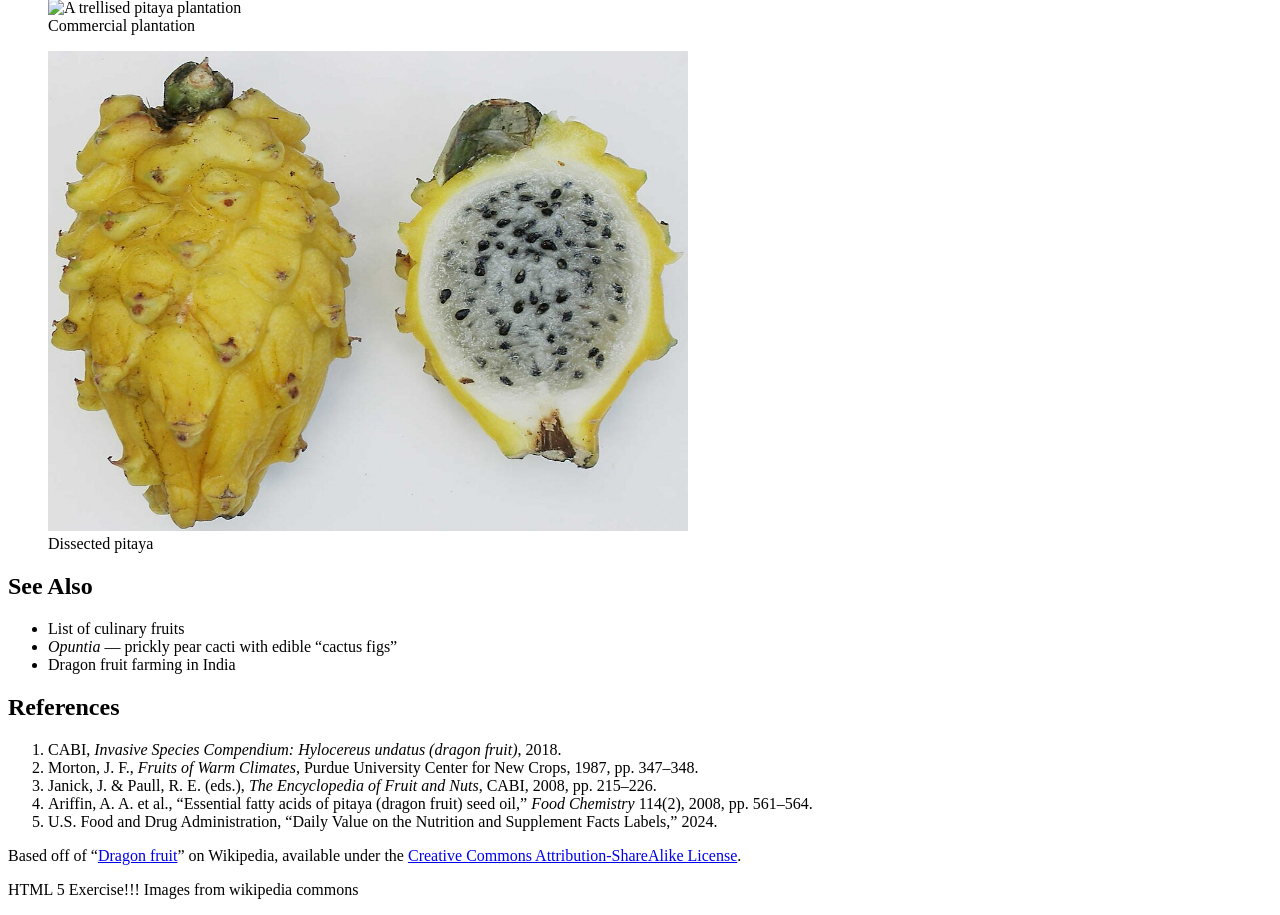
==== commit 1b658c6f: "assignment part b" ====
--- a/dragon-fruit.html
+++ b/dragon-fruit.html
@@ -7,7 +7,7 @@
 <meta name="description" content="A semantic HTML5 guide to pitaya, the dragon fruit: names, species, cultivation, culinary uses, and nutrition.">
 <link rel="preconnect" href="https://fonts.googleapis.com">
 <link rel="preconnect" href="https://fonts.gstatic.com" crossorigin>
-<link href="https://fonts.googleapis.com/css2?family=Fraunces:opsz,wght@9..144,500;9..144,600;9..144,700&family=Source+Sans+3:wght@400;600;700&display=swap" rel="stylesheet">
+<link href="https://fonts.googleapis.com/css2?family=Atkinson+Hyperlegible:wght@400;700&family=Lora:ital,wght@0,400..700;1,400..700&display=swap" rel="stylesheet">
 <link rel="stylesheet" href="css/styles.css">
 </head>
 <body>
@@ -312,7 +312,9 @@
           <li>U.S. Food and Drug Administration, &ldquo;Daily Value on the Nutrition and Supplement Facts Labels,&rdquo; 2024.</li>
         </ol>
         <p class="attribution">
-          Based off of:&ldquo;<a href="https://en.wikipedia.org/wiki/Dragon_fruit"></a>
+          Based off of &ldquo;<a href="https://en.wikipedia.org/wiki/Dragon_fruit">Dragon fruit</a>&rdquo;
+          on Wikipedia, available under the <a href="https://creativecommons.org/licenses/by-sa/4.0/">Creative
+          Commons Attribution-ShareAlike License</a>.
         </p>
       </section>
     </footer>
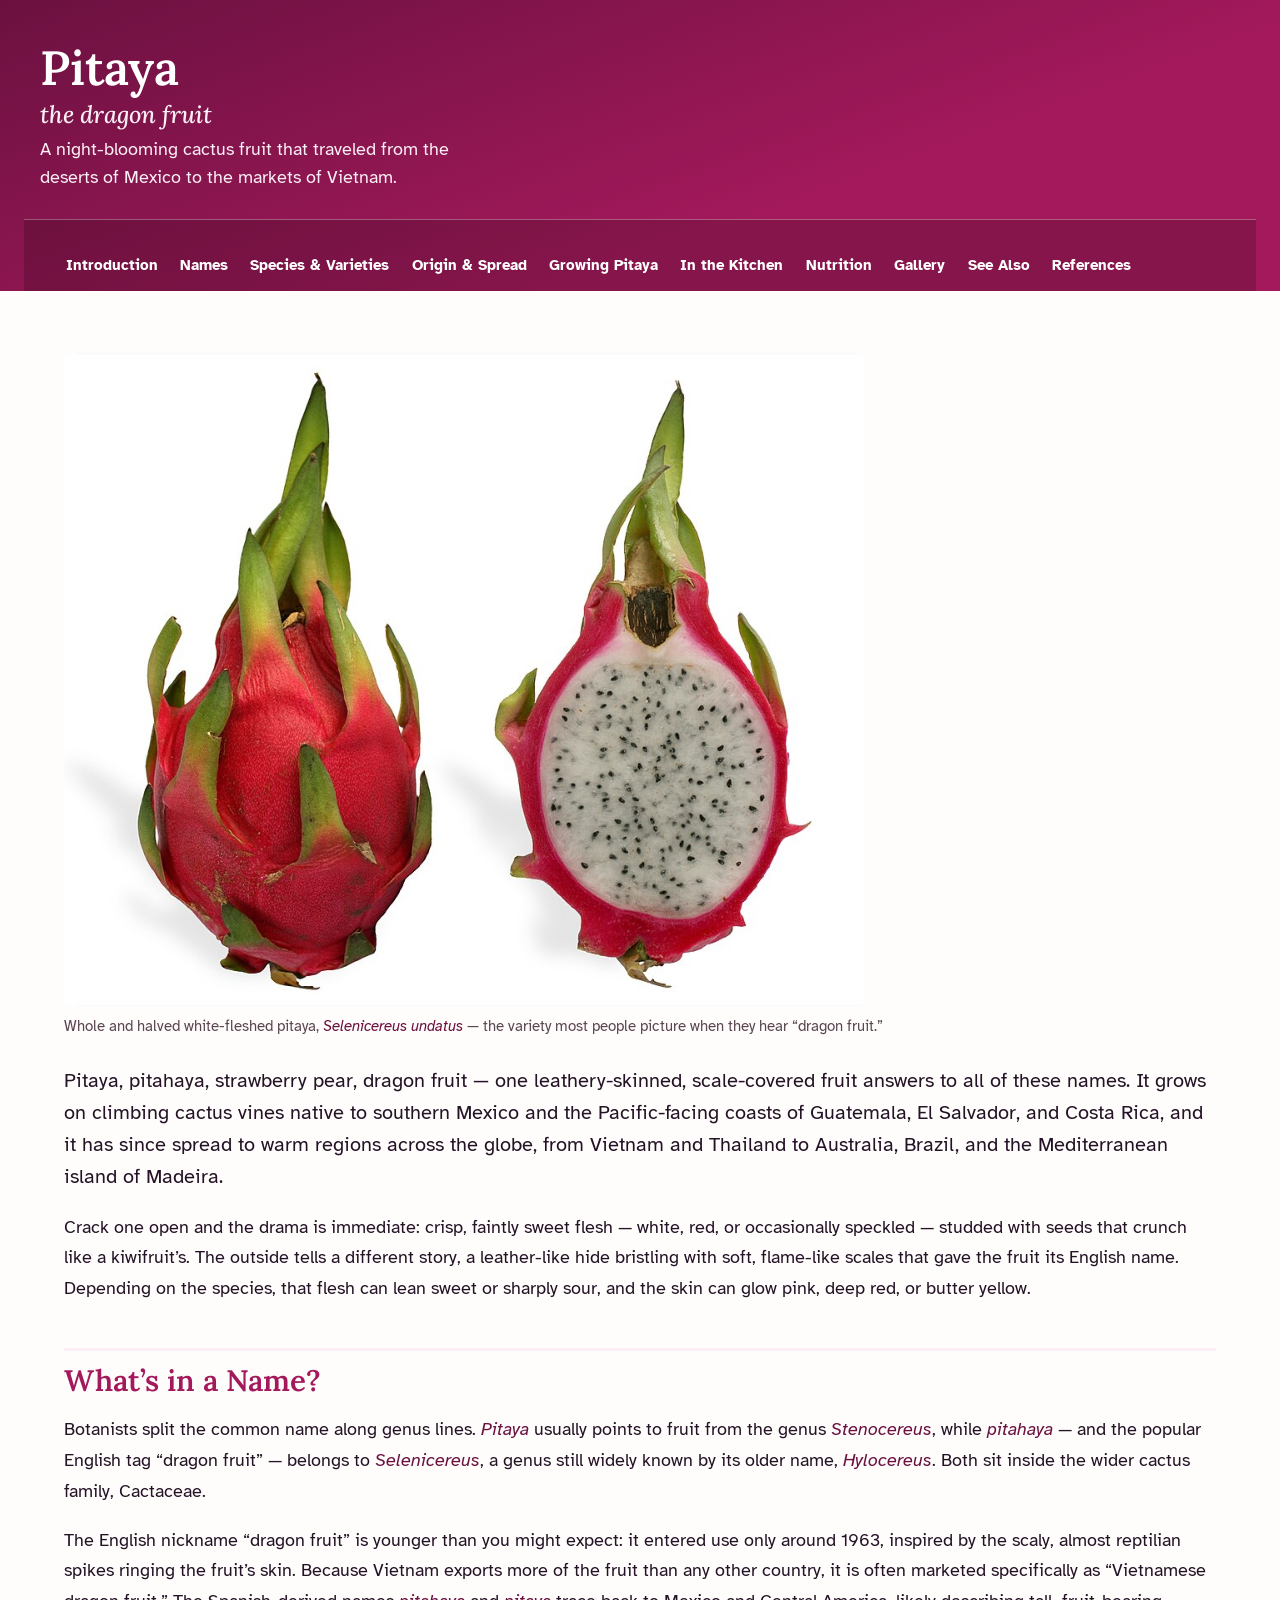
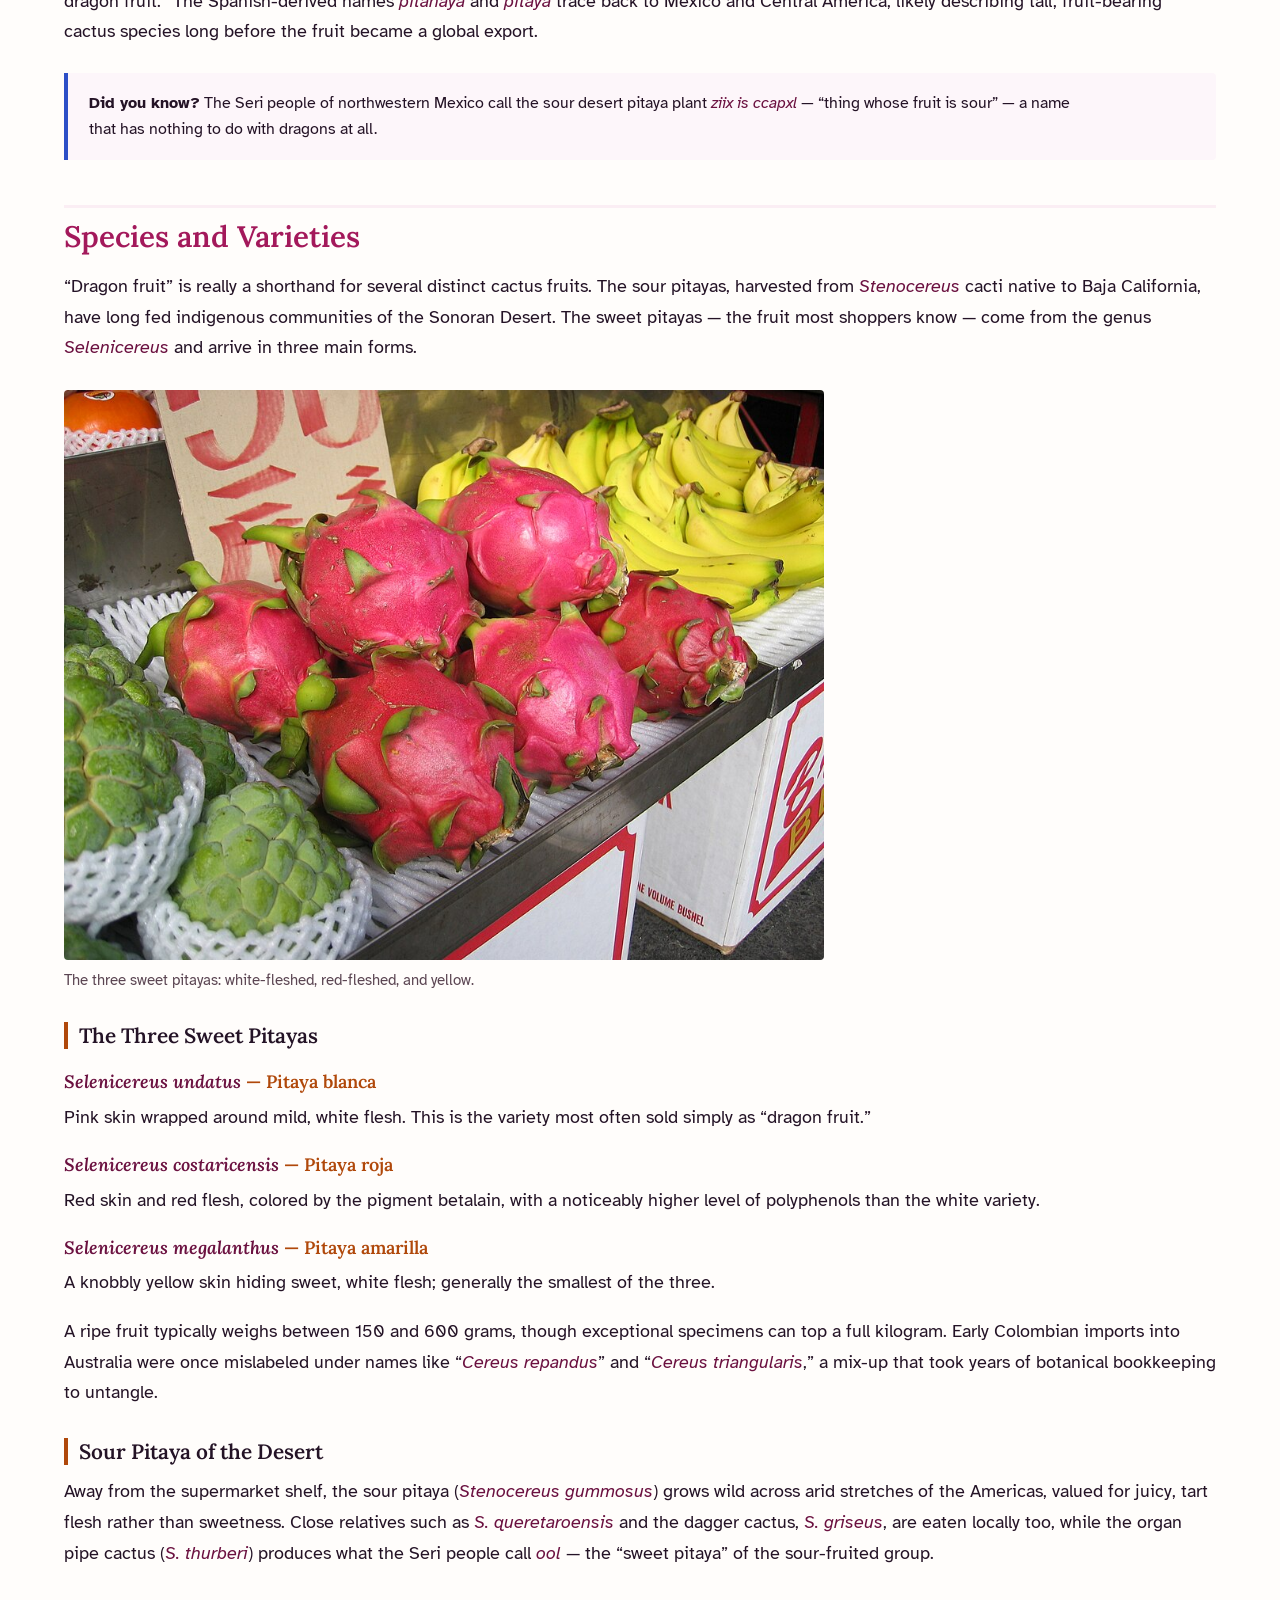
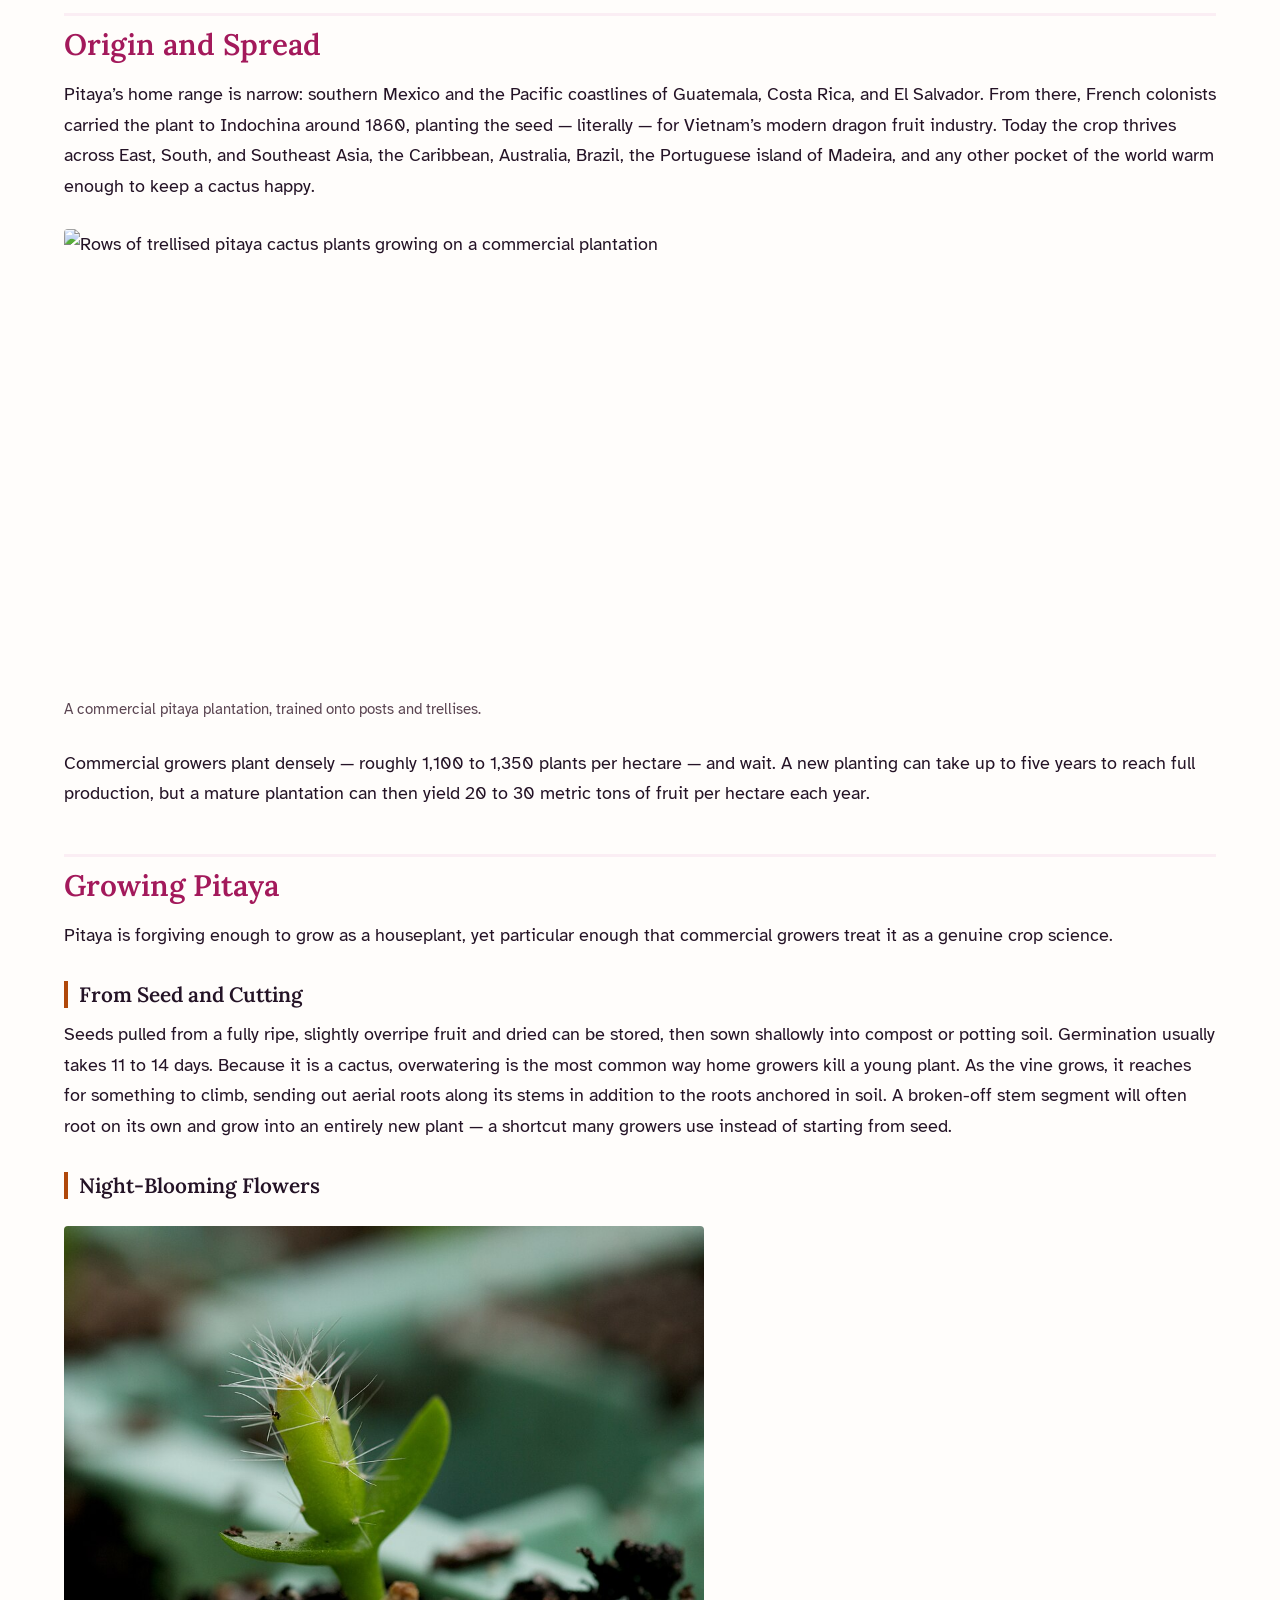
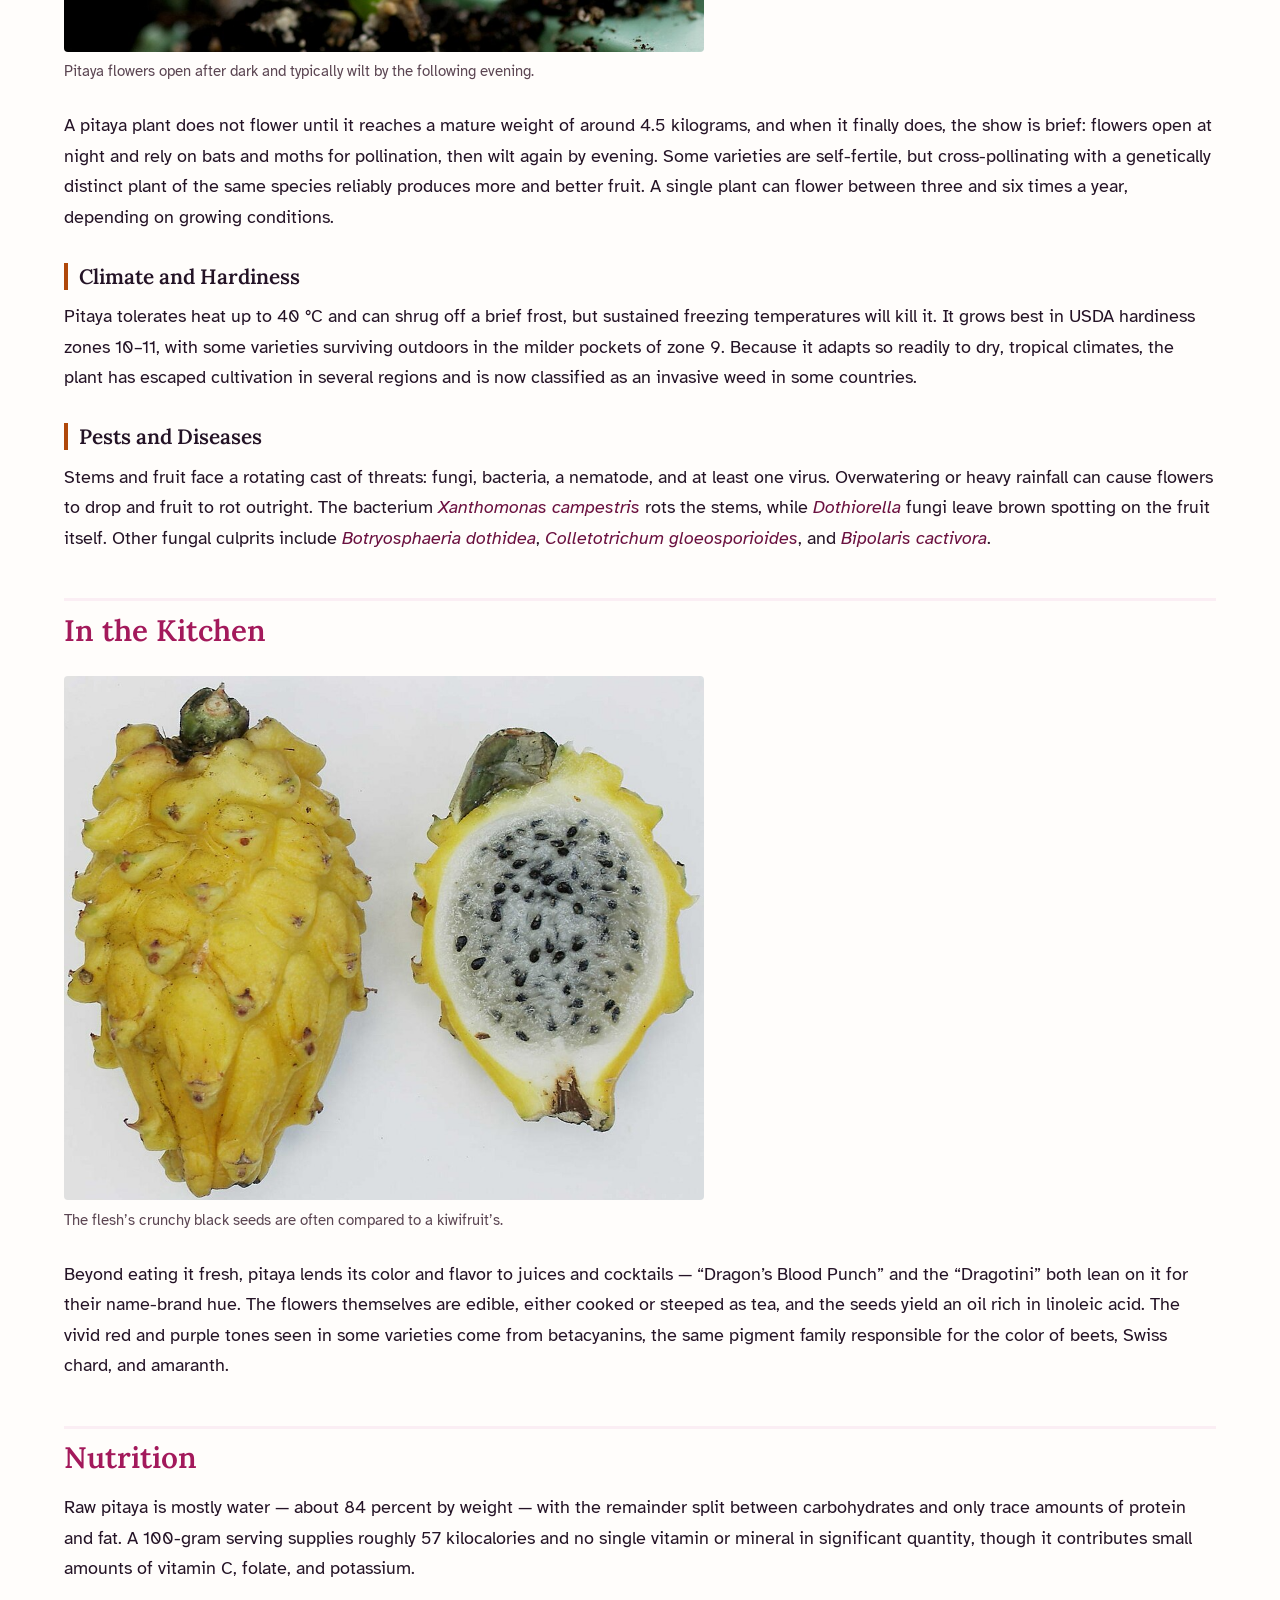
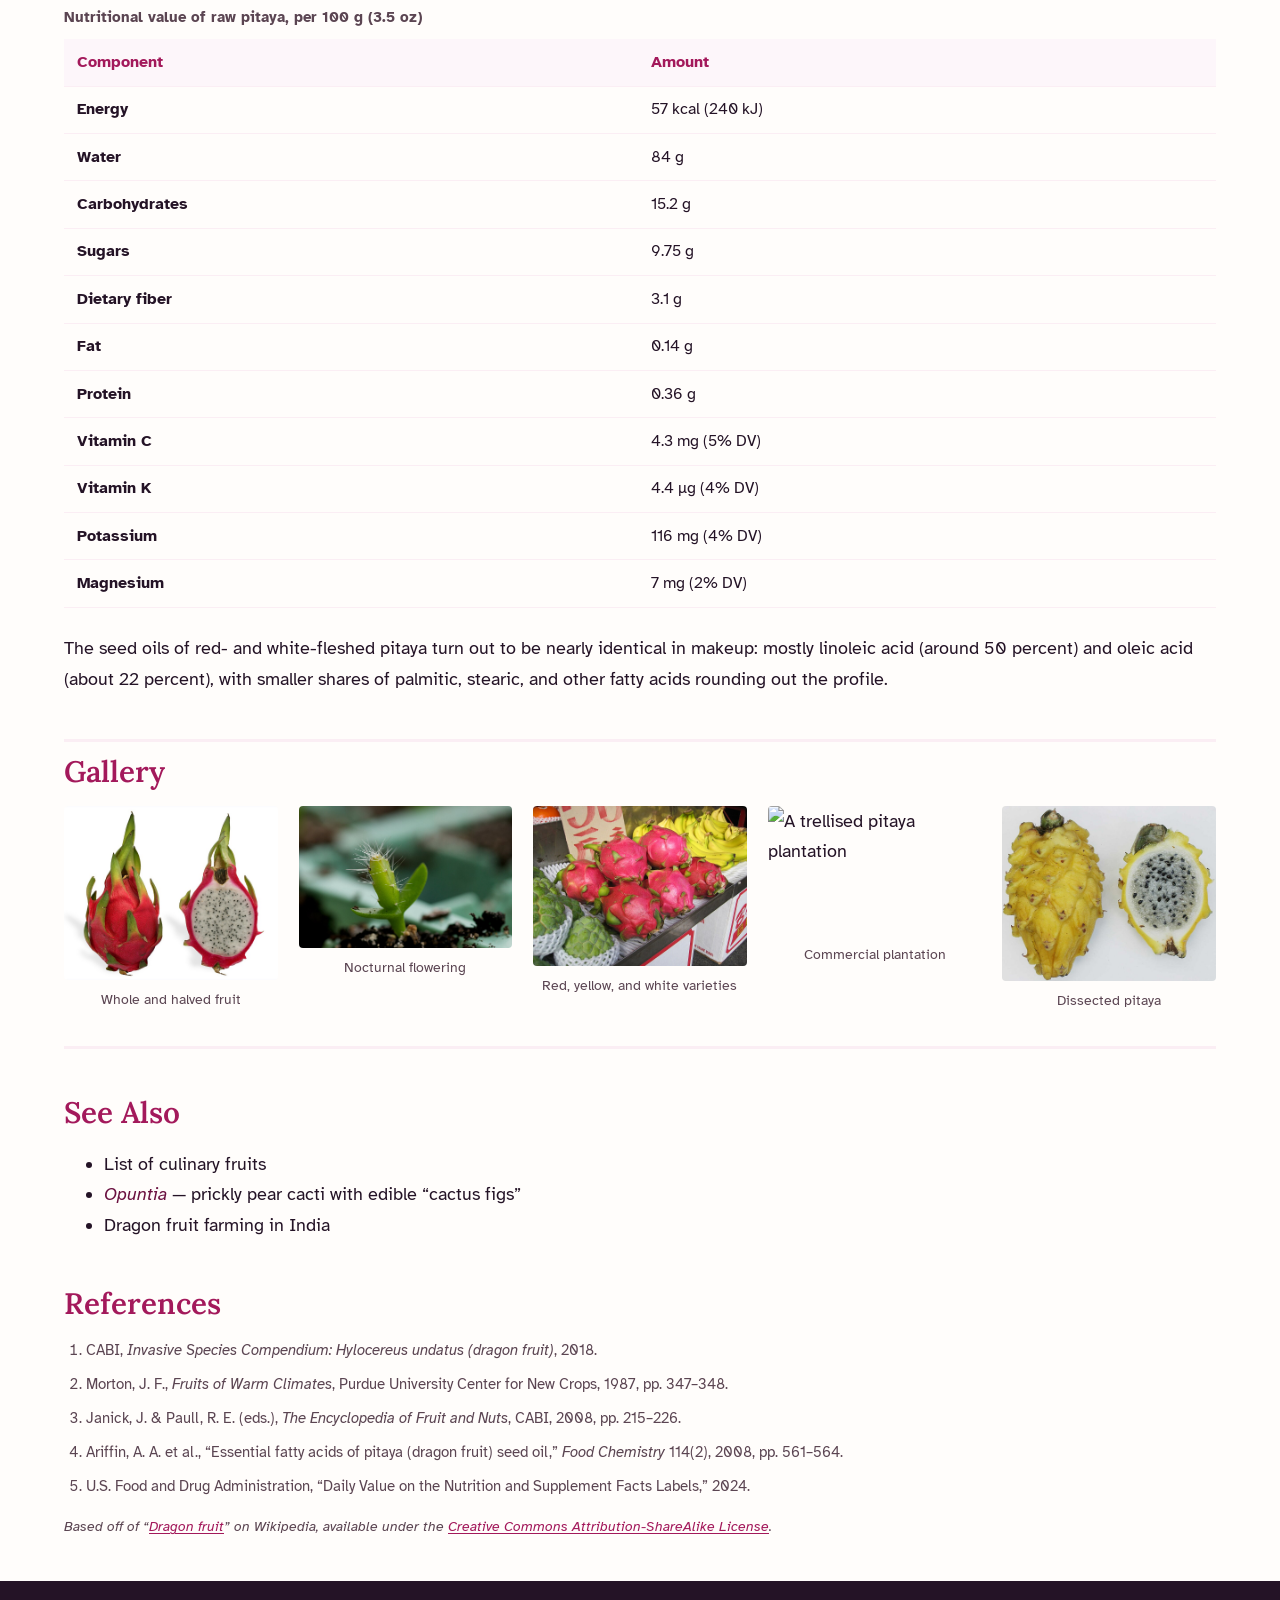
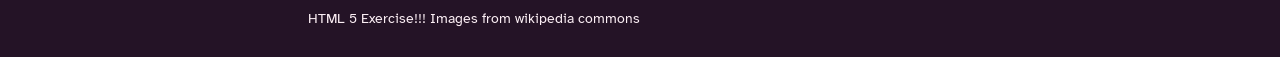
==== commit 76361f1f: "quick fix" ====
--- a/dragon-fruit.html
+++ b/dragon-fruit.html
@@ -8,7 +8,7 @@
 <link rel="preconnect" href="https://fonts.googleapis.com">
 <link rel="preconnect" href="https://fonts.gstatic.com" crossorigin>
 <link href="https://fonts.googleapis.com/css2?family=Atkinson+Hyperlegible:wght@400;700&family=Lora:ital,wght@0,400..700;1,400..700&display=swap" rel="stylesheet">
-<link rel="stylesheet" href="css/styles.css">
+<link rel="stylesheet" href="styles.css">
 </head>
 <body>
 
--- a/styles.css
+++ b/styles.css
@@ -0,0 +1,335 @@
+/* ---------------------------------------------------
+
+   Fonts (Google Fonts):
+     Headings — Lora (serif)
+     Body     — Atkinson Hyperlegible (sans-serif, designed by the
+                 Braille Institute specifically for low-vision legibility)
+
+--------------------------------------------------- */
+
+:root {
+  --magenta: #a3195b;
+  --magenta-deep: #6b1140;
+  --accent-blue: #2d4fc7;
+  --accent-orange: #b0480a;
+
+  --ink: #241326;
+  --ink-soft: #5b4552;
+  --paper: #fffdfb;
+  --flesh: #fdf6fa;
+  --flesh-deep: #fbeef4;
+
+  --measure: 100ch;
+
+  --font-display: "Lora", Georgia, "Times New Roman", serif;
+  --font-body: "Atkinson Hyperlegible", -apple-system, BlinkMacSystemFont, "Segoe UI", Roboto, sans-serif;
+}
+
+/* Hide visually, but keep available to screen readers (clip method). */
+.sr-only {
+  border: 0;
+  clip: rect(0, 0, 0, 0);
+  height: 1px;
+  margin: -1px;
+  overflow: hidden;
+  padding: 0;
+  position: absolute;
+  white-space: nowrap;
+  width: 1px;
+}
+
+.sr-only:focus,
+a.sr-only:focus {
+  position: static;
+  width: auto;
+  height: auto;
+  margin: 0.5rem;
+  padding: 0.6rem 1rem;
+  clip: auto;
+  overflow: visible;
+  white-space: normal;
+  background: var(--magenta-deep);
+  color: #fff;
+  border-radius: 0.25rem;
+  z-index: 10;
+}
+
+* { box-sizing: border-box; }
+
+html { scroll-behavior: smooth; scroll-padding-top: 6.5rem; }
+
+body {
+  margin: 0;
+  background: var(--paper);
+  color: var(--ink);
+  font-family: var(--font-body);
+  font-size: 1.125rem;      
+  line-height: 1.7;         
+  -webkit-font-smoothing: antialiased;
+}
+
+img { max-width: 100%; height: auto; display: block; }
+
+
+.header-inner,
+.site-nav ul,
+main,
+.site-footer p {
+  max-width: var(--measure);
+  margin-inline: auto;
+}
+
+/* ---------- Header ---------- */
+
+.site-header {
+  background: linear-gradient(160deg, var(--magenta-deep), var(--magenta) 65%);
+  color: #fff;
+  padding: 2.5rem 1.5rem 0;
+}
+
+.header-inner {
+  padding-bottom: 1.75rem;
+}
+
+.site-header h1 {
+  font-family: var(--font-display);
+  font-weight: 600;
+  font-size: clamp(2.2rem, 5vw, 3rem);
+  line-height: 1.15;
+  margin: 0 0 0.4rem;
+}
+
+.site-header .subtitle {
+  display: block;
+  font-weight: 500;
+  font-style: italic;
+  font-size: 0.5em;
+  color: var(--flesh-deep);
+  margin-top: 0.35rem;
+}
+
+.tagline {
+  max-width: 38ch;
+  font-size: 1.1rem;
+  line-height: 1.6;
+  color: var(--flesh-deep);
+  margin: 0;
+}
+
+.site-nav {
+  border-top: 1px solid rgba(255, 255, 255, 0.3);
+  background: rgba(0, 0, 0, 0.18);
+}
+
+.site-nav ul {
+  padding: 0.7rem 1.5rem;
+  list-style: none;
+  display: flex;
+  flex-wrap: wrap;
+  gap: 0.5rem 1.2rem;
+}
+
+.site-nav a {
+  color: #fff;
+  text-decoration: none;
+  font-size: 0.95rem;
+  font-weight: 700;
+  padding: 0.25rem 0.1rem;
+  border-bottom: 2px solid transparent;
+}
+
+.site-nav a:hover,
+.site-nav a:focus-visible {
+  border-bottom-color: var(--flesh-deep);
+}
+
+
+.site-header :focus-visible {
+  outline-color: #fff;
+}
+
+/* ---------- Main / article ---------- */
+
+main {
+  display: block;
+  padding: 2.75rem 1.5rem 1.5rem;
+}
+
+h2 {
+  font-family: var(--font-display);
+  font-weight: 600;
+  font-size: 1.85rem;
+  line-height: 1.25;
+  color: var(--magenta);
+  margin: 2.8rem 0 1rem;
+  padding-top: 0.65rem;
+  border-top: 3px solid var(--flesh-deep);
+}
+
+h3 {
+  font-family: var(--font-display);
+  font-weight: 600;
+  font-size: 1.3rem;
+  line-height: 1.3;
+  color: var(--ink);
+  margin: 1.9rem 0 0.7rem;
+  padding-left: 0.7rem;
+  border-left: 4px solid var(--accent-orange);
+}
+
+p { margin: 0 0 1.15rem; max-width: var(--measure); }
+
+p.lead {
+  font-size: 1.25rem;
+  line-height: 1.6;
+}
+
+em { color: var(--magenta-deep); font-style: italic; }
+
+a {
+  color: var(--magenta);
+  text-decoration-thickness: 0.08em;
+  text-underline-offset: 0.15em;
+}
+a:hover, a:focus-visible { color: var(--magenta-deep); }
+
+
+a:focus-visible,
+button:focus-visible {
+  outline: 3px solid var(--accent-blue);
+  outline-offset: 2px;
+  border-radius: 2px;
+}
+
+/* Figures */
+
+figure { margin: 1.7rem 0; }
+
+figure img { border-radius: 4px; }
+
+figcaption {
+  font-size: 0.92rem;
+  line-height: 1.55;
+  color: var(--ink-soft);
+  margin-top: 0.55rem;
+}
+
+.lead-figure { margin-top: 0; }
+
+
+.fact-box {
+  background: var(--flesh);
+  border-left: 4px solid var(--accent-blue);
+  padding: 1.1rem 1.3rem;
+  margin: 1.6rem 0;
+  border-radius: 0 4px 4px 0;
+  font-size: 1.02rem;
+  line-height: 1.6;
+}
+
+.fact-box p { margin: 0; }
+
+/* Species definition list */
+
+.species-list dt {
+  font-family: var(--font-display);
+  font-weight: 600;
+  color: var(--accent-orange);
+  margin-top: 1.1rem;
+}
+
+.species-list dd {
+  margin: 0.25rem 0 0;
+  max-width: var(--measure);
+}
+
+/* Table */
+
+table {
+  width: 100%;
+  border-collapse: collapse;
+  margin: 1.3rem 0 1.6rem;
+  font-size: 1rem;
+}
+
+caption {
+  text-align: left;
+  font-weight: 700;
+  color: var(--ink-soft);
+  margin-bottom: 0.6rem;
+  font-size: 0.92rem;
+}
+
+th, td {
+  text-align: left;
+  padding: 0.6rem 0.8rem;
+  border-bottom: 1px solid var(--flesh-deep);
+}
+
+thead th {
+  background: var(--flesh);
+  color: var(--magenta);
+}
+
+tbody th { font-weight: 700; color: var(--ink); }
+
+/* Gallery */
+
+.gallery-grid {
+  display: grid;
+  grid-template-columns: repeat(auto-fit, minmax(11rem, 1fr));
+  gap: 1.3rem;
+}
+
+.gallery-grid figure { margin: 0; }
+
+.gallery-grid figcaption { font-size: 0.85rem; text-align: center; }
+
+/* Footer sections inside article */
+
+.article-footer {
+  margin-top: 2.2rem;
+  border-top: 3px solid var(--flesh-deep);
+}
+
+.article-footer h2 { border-top: none; padding-top: 0; }
+
+.references {
+  padding-left: 1.4rem;
+  font-size: 0.95rem;
+  line-height: 1.65;
+  color: var(--ink-soft);
+  max-width: var(--measure);
+}
+
+.references li { margin-bottom: 0.55rem; }
+
+.attribution {
+  font-size: 0.9rem;
+  color: var(--ink-soft);
+  font-style: italic;
+}
+
+/* Site footer */
+
+.site-footer {
+  background: var(--ink);
+  color: var(--flesh-deep);
+  text-align: center;
+  padding: 1.6rem 1.5rem;
+  font-size: 0.9rem;
+}
+
+.site-footer p { margin: 0; }
+
+/* Reduced motion */
+@media (prefers-reduced-motion: reduce) {
+  html { scroll-behavior: auto; }
+}
+
+/* Small screens */
+@media (max-width: 30rem) {
+  .site-nav ul { gap: 0.4rem 0.9rem; }
+  h2 { font-size: 1.5rem; }
+  body { font-size: 1.05rem; }
+}
